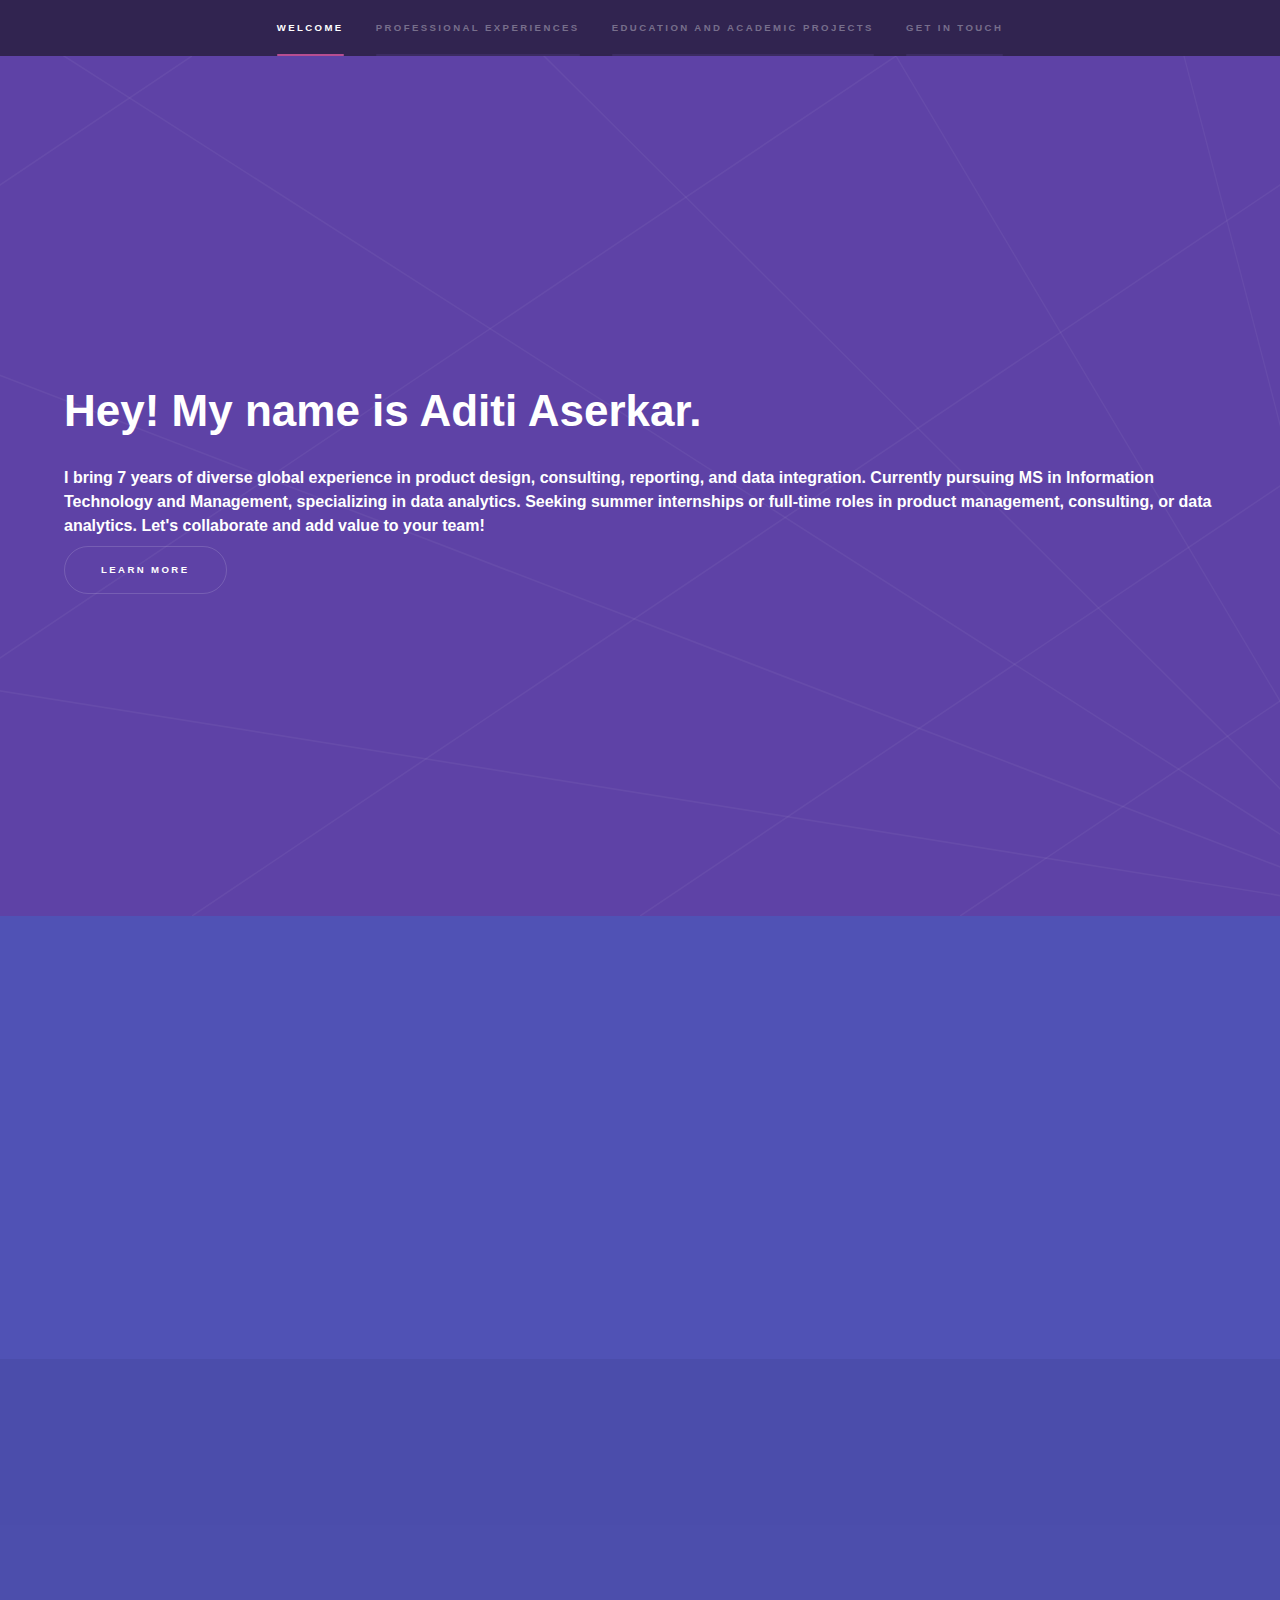
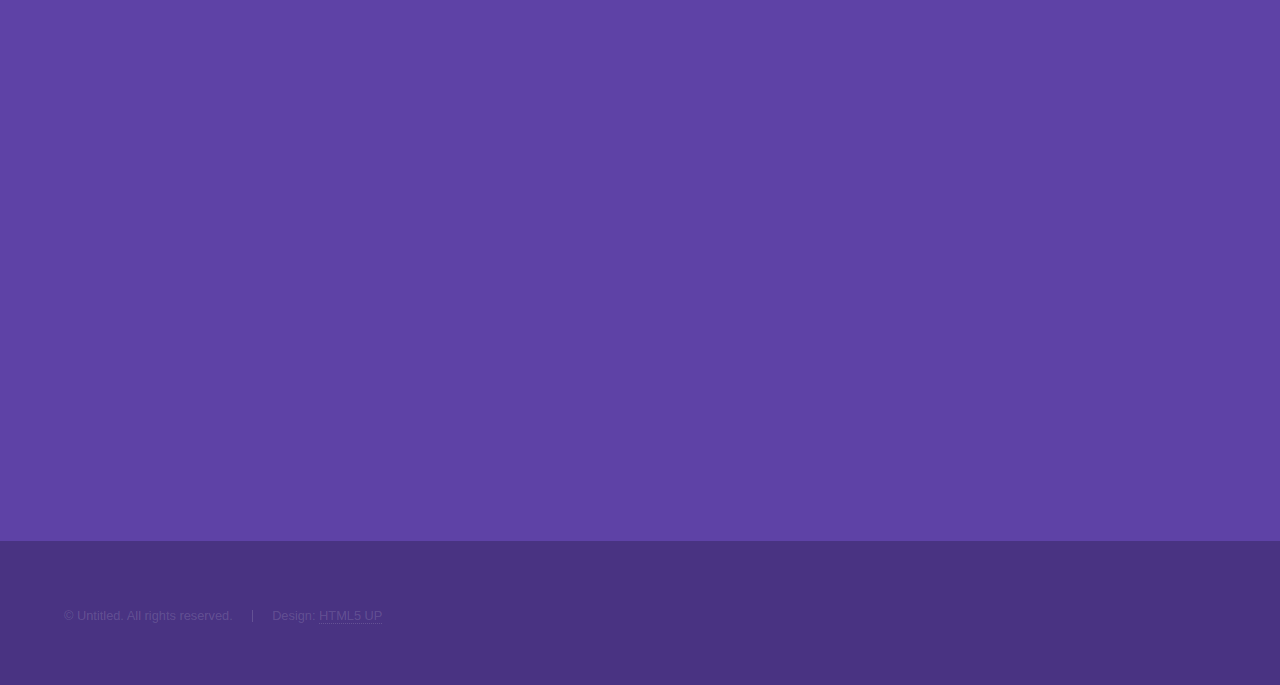
==== index.html @ aa675d30 "Add files via upload" ====
<!DOCTYPE HTML>
<!--
	Hyperspace by HTML5 UP
	html5up.net | @ajlkn
	Free for personal and commercial use under the CCA 3.0 license (html5up.net/license)
-->
<html>
	<head>
		<title>Hey! My name is Aditi Aserkar</title>
		<meta charset="utf-8" />
		<meta name="viewport" content="width=device-width, initial-scale=1, user-scalable=no" />
		<link rel="stylesheet" href="assets/css/main.css" />
		<noscript><link rel="stylesheet" href="assets/css/noscript.css" /></noscript>
	</head>
	<body class="is-preload">

		<!-- Sidebar -->
			<section id="sidebar">
				<div class="inner">
					<nav>
						<ul>
							<li><a href="#intro">Welcome</a></li>
							<li><a href="#one">Professional Experiences</a></li>
							<li><a href="#two">Education and Academic Projects</a></li>
							<li><a href="#three">Get in touch</a></li>
						</ul>
					</nav>
				</div>
			</section>

		<!-- Wrapper -->
			<div id="wrapper">

				<!-- Intro -->
					<section id="intro" class="wrapper style1 fullscreen fade-up">
						<div class="inner">
							<h1>Hey! My name is Aditi Aserkar.</h1>
							<h4>I bring 7 years of diverse global experience in product design, consulting, reporting, and data integration. Currently pursuing MS in Information Technology and Management, specializing in data analytics. Seeking summer internships or full-time roles in product management, consulting, or data analytics. Let's collaborate and add value to your team!</h4>
							<ul class="actions">
								<li><a href="#one" class="button scrolly">Learn more</a></li>
							</ul>
						</div>
					</section>

				<!-- One -->
					<section id="one" class="wrapper style2 spotlights">
						<section>
							<!--<a href="#" class="image"><img src="images/pic01.jpg" alt="" data-position="center center" /></a>-->
							<div class="content" ="height: 30%;">
								<div class="inner">
									<h2>Senior Product Consultant</h2>
									<h3>Cognizant Technology Solutions</h3>
									<h4>Amsterdam, Netherlands : July 2010 - April 2022</h4>
									<p>As a Technical Consultant for a Dutch bank, I was one of the primary resources for French Business, responsible for delivering solutions in an Agile manner. With a focus on user stories, I played a critical role in developing solutions involving Temenos Triple A Plus, IBM WTX, Shell Scripting, Sybase Queries, and Mainframe Scheduler.</p>
									<ul class="actions">
										<li><a href="Job1.html" class="button">Learn more</a></li>
									</ul>
								</div>
							</div>
						</section>
						<section>
							<!--<a href="#" class="image"><img src="images/pic02.jpg" alt="" data-position="top center" style="max-width: 100%;" /></a>-->
							<div class="content">
								<div class="inner">
									<h2>Senior Technical Consultant</h2>
									<h3>Syncordis</h3>
									<h4>Luxembourg, Luxembourg : November 2019 - June 2020</h4>
									<p>As a Technical Consultant for a Spanish bank, I played an instrumental role in setting up static data and questionnaire setup across different modules for the DPM & Advisory Clients. My expertise in technical consulting and problem-solving skills enabled me to deliver seamless solutions that exceeded clients' expectations.</p>
									<ul class="actions">
										<li><a href="Job2.html" class="button">Learn more</a></li>
									</ul>
								</div>
							</div>
						</section>
						<section>
							<!--<a href="#" class="image"><img src="images/pic03.jpg" alt="" data-position="25% 25%" /></a>-->
							<div class="content">
								<div class="inner">
									<h2>Associate</h2>
									<h3>Cognizant Technology Solutions</h3>
									<h4>Pune, India/ Amsterdam, Netherlands : November 2014 - August 2019</h4>
									<p>As an Associate, I gained expertise in SQL and JAVA/Advanced JAVA. I successfully migrated a complete batch with zero defects, demonstrating my attention to detail and problem-solving skills. With multiple certifications, including Temenos TAP and Agile Scrum, and cross-cultural communication skills, I'm equipped to contribute to challenging projects and thrive in dynamic work environments</p>
									<ul class="actions">
										<li><a href="Job3.html" class="button">Learn more</a></li>
									</ul>
								</div>
							</div>
						</section>
					</section>

				<!-- Two -->
					<section id="two" class="wrapper style3 fade-up">
						<div class="inner">
							<h3>Bachelors in Electronics & Communication</h3>
							<h4>Rajiv Gandhi Technical University, 2010-2014</h4>
							
							<h3>Masters in Information Technology & Management</h3>
							<h4>The University of Texas at Dallas, 2022-2023</h4>
							<h5>Related Coursework</h5>
							<p>Database Management, OOP with Python, Big Data, Data Warehouse (SAP ERP), Data Visualization, Cloud Computing, 
								Statistical Analytics, Programming for Data Science, System Analysis & Project Management.</p>
							<div class="features">
								<section>
									<span class="icon solid major fa-code"></span>
									<h3>Product Consulting - Development & Customization</h3>
									<ul class="actions">
										<li><a href="generic.html" class="button">Learn more</a></li>
									</ul>
									<!--<p>Phasellus convallis elit id ullam corper amet et pulvinar. Duis aliquam turpis mauris, sed ultricies erat dapibus.</p>-->
								</section>
								<section>
									<span class="icon solid major fa-lock"></span>
									<h3>Data Vizualizations using Tableau</h3>
									<ul class="actions">
										<li><a href="generic.html" class="button">Learn more</a></li>
									</ul>
								</section>
								<section>
									<span class="icon solid major fa-cog"></span>
									<h3>Machine Learning - Projects using different libraries</h3>
									<ul class="actions">
										<li><a href="generic.html" class="button">Learn more</a></li>
									</ul>
								</section>
								<section>
									<span class="icon solid major fa-desktop"></span>
									<h3>Data Engineering - ETL & SQL</h3>
									<ul class="actions">
										<li><a href="generic.html" class="button">Learn more</a></li>
									</ul>
								</section>
								
		
					</section>

				<!-- Three -->
					<section id="three" class="wrapper style1 fade-up">
						<div class="inner">
							<h2>Get in touch</h2>
							<p>I'm excited to explore new opportunities and collaborate with innovative teams. If you have any suitable openings or would like to discuss potential roles, please feel free to reach out to me.</p>
							<div class="split style1">
								<section>
									<form method="post" action="#">
										<div class="fields">
											<div class="field half">
												<label for="name">Name</label>
												<input type="text" name="name" id="name" />
											</div>
											<div class="field half">
												<label for="email">Email</label>
												<input type="text" name="email" id="email" />
											</div>
											<div class="field">
												<label for="message">Message</label>
												<textarea name="message" id="message" rows="5"></textarea>
											</div>
										</div>
										<ul class="actions">
											<li><a href="" class="button submit">Send Message</a></li>
										</ul>
									</form>
								</section>
								<section>
									<ul class="contact">
										
										<li>
											<h3>Email</h3>
											<a href="#">aserkaraditi@gmail.com</a>
										</li>
										<li>
											<h3>Phone</h3>
											<span>(469) 235-9323</span>
										</li>
										<li>
											<h3>Social</h3>
											<ul class="icons">
												<li><a href="#" class="icon brands fa-linkedin-in"><span class="label">LinkedIn</span></a></li>
											</ul>
										</li>
									</ul>
								</section>
							</div>
						</div>
					</section>

			</div>

		<!-- Footer -->
			<footer id="footer" class="wrapper style1-alt">
				<div class="inner">
					<ul class="menu">
						<li>&copy; Untitled. All rights reserved.</li><li>Design: <a href="http://html5up.net">HTML5 UP</a></li>
					</ul>
				</div>
			</footer>

		<!-- Scripts -->
			<script src="assets/js/jquery.min.js"></script>
			<script src="assets/js/jquery.scrollex.min.js"></script>
			<script src="assets/js/jquery.scrolly.min.js"></script>
			<script src="assets/js/browser.min.js"></script>
			<script src="assets/js/breakpoints.min.js"></script>
			<script src="assets/js/util.js"></script>
			<script src="assets/js/main.js"></script>

	</body>
</html>
---- assets/css/main.css ----
@import url(fontawesome-all.min.css);

/*
	Hyperspace by HTML5 UP
	html5up.net | @ajlkn
	Free for personal and commercial use under the CCA 3.0 license (html5up.net/license)
*/

html, body, div, span, applet, object,
iframe, h1, h2, h3, h4, h5, h6, p, blockquote,
pre, a, abbr, acronym, address, big, cite,
code, del, dfn, em, img, ins, kbd, q, s, samp,
small, strike, strong, sub, sup, tt, var, b,
u, i, center, dl, dt, dd, ol, ul, li, fieldset,
form, label, legend, table, caption, tbody,
tfoot, thead, tr, th, td, article, aside,
canvas, details, embed, figure, figcaption,
footer, header, hgroup, menu, nav, output, ruby,
section, summary, time, mark, audio, video {
	margin: 0;
	padding: 0;
	border: 0;
	font-size: 100%;
	font: inherit;
	vertical-align: baseline;}

article, aside, details, figcaption, figure,
footer, header, hgroup, menu, nav, section {
	display: block;}

body {
	line-height: 1;
}

ol, ul {
	list-style: none;
}

blockquote, q {
	quotes: none;
}

	blockquote:before, blockquote:after, q:before, q:after {
		content: '';
		content: none;
	}

table {
	border-collapse: collapse;
	border-spacing: 0;
}

body {
	-webkit-text-size-adjust: none;
}

mark {
	background-color: transparent;
	color: inherit;
}

input::-moz-focus-inner {
	border: 0;
	padding: 0;
}

input, select, textarea {
	-moz-appearance: none;
	-webkit-appearance: none;
	-ms-appearance: none;
	appearance: none;
}

/* Basic */

	@-ms-viewport {
		width: device-width;
	}

	body {
		-ms-overflow-style: scrollbar;
	}

	@media screen and (max-width: 480px) {

		html, body {
			min-width: 320px;
		}

	}

	html {
		box-sizing: border-box;
	}

	*, *:before, *:after {
		box-sizing: inherit;
	}

	body {
		background: #312450;
	}

		body.is-preload *, body.is-preload *:before, body.is-preload *:after {
			-moz-animation: none !important;
			-webkit-animation: none !important;
			-ms-animation: none !important;
			animation: none !important;
			-moz-transition: none !important;
			-webkit-transition: none !important;
			-ms-transition: none !important;
			transition: none !important;
		}

/* Type */

	body, input, select, textarea {
		color: rgba(255, 255, 255, 0.55);
		font-family: Arial, Helvetica, sans-serif;
		font-size: 16.5pt;
		font-weight: normal;
		line-height: 1.75;
	}

		@media screen and (max-width: 1680px) {

			body, input, select, textarea {
				font-size: 13pt;
			}

		}

		@media screen and (max-width: 1280px) {

			body, input, select, textarea {
				font-size: 12pt;
			}

		}

		@media screen and (max-width: 360px) {

			body, input, select, textarea {
				font-size: 11pt;
			}

		}

	a {
		-moz-transition: color 0.2s ease, border-bottom-color 0.2s ease;
		-webkit-transition: color 0.2s ease, border-bottom-color 0.2s ease;
		-ms-transition: color 0.2s ease, border-bottom-color 0.2s ease;
		transition: color 0.2s ease, border-bottom-color 0.2s ease;
		border-bottom: dotted 1px rgba(255, 255, 255, 0.35);
		color: inherit;
		text-decoration: none;
	}

		a:hover {
			border-bottom-color: transparent;
			color: #ffffff;
		}

	strong, b {
		color: #ffffff;
		font-weight: bold;
	}

	em, i {
		font-style: italic;
	}

	p {
		margin: 0 0 2em 0;
	}

	h1, h2, h3, h4, h5, h6 {
		color: #ffffff;
		font-weight: bold;
		line-height: 1.5;
		margin: 0 0 0.5em 0;
	}

		h1 a, h2 a, h3 a, h4 a, h5 a, h6 a {
			color: inherit;
			text-decoration: none;
		}

	h1 {
		font-size: 2.75em;
	}

		h1.major {
			margin: 0 0 1.3em 0;
			position: relative;
			padding-bottom: 0.35em;
		}

			h1.major:after {
				background-image: -moz-linear-gradient(to right, #5e42a6, #b74e91);
				background-image: -webkit-linear-gradient(to right, #5e42a6, #b74e91);
				background-image: -ms-linear-gradient(to right, #5e42a6, #b74e91);
				background-image: linear-gradient(to right, #5e42a6, #b74e91);
				-moz-transition: max-width 0.2s ease;
				-webkit-transition: max-width 0.2s ease;
				-ms-transition: max-width 0.2s ease;
				transition: max-width 0.2s ease;
				border-radius: 0.2em;
				bottom: 0;
				content: '';
				height: 0.05em;
				position: absolute;
				right: 0;
				width: 100%;
			}

	h2 {
		font-size: 1.75em;
	}

	h3 {
		font-size: 1.1em;
	}

	h4 {
		font-size: 1em;
	}

	h5 {
		font-size: 0.8em;
	}

	h6 {
		font-size: 0.6em;
	}

	@media screen and (max-width: 736px) {

		h1 {
			font-size: 2em;
		}

		h2 {
			font-size: 1.25em;
		}

		h3 {
			font-size: 1em;
		}

		h4 {
			font-size: 0.8em;
		}

		h5 {
			font-size: 0.6em;
		}

		h6 {
			font-size: 0.6em;
		}

	}

	sub {
		font-size: 0.8em;
		position: relative;
		top: 0.5em;
	}

	sup {
		font-size: 0.8em;
		position: relative;
		top: -0.5em;
	}

	blockquote {
		border-left: solid 4px rgba(255, 255, 255, 0.15);
		font-style: italic;
		margin: 0 0 2em 0;
		padding: 0.5em 0 0.5em 2em;
	}

	code {
		background: rgba(255, 255, 255, 0.05);
		border-radius: 0.25em;
		border: solid 1px rgba(255, 255, 255, 0.15);
		font-family: "Courier New", monospace;
		font-size: 0.9em;
		margin: 0 0.25em;
		padding: 0.25em 0.65em;
	}

	pre {
		-webkit-overflow-scrolling: touch;
		font-family: "Courier New", monospace;
		font-size: 0.9em;
		margin: 0 0 2em 0;
	}

		pre code {
			display: block;
			line-height: 1.75em;
			padding: 1em 1.5em;
			overflow-x: auto;
		}

	hr {
		border: 0;
		border-bottom: solid 1px rgba(255, 255, 255, 0.15);
		margin: 2em 0;
	}

		hr.major {
			margin: 3em 0;
		}

	.align-left {
		text-align: left;
	}

	.align-center {
		text-align: center;
	}

	.align-right {
		text-align: right;
	}

/* Row */

	.row {
		display: flex;
		flex-wrap: wrap;
		box-sizing: border-box;
		align-items: stretch;
	}

		.row > * {
			box-sizing: border-box;
		}

		.row.gtr-uniform > * > :last-child {
			margin-bottom: 0;
		}

		.row.aln-left {
			justify-content: flex-start;
		}

		.row.aln-center {
			justify-content: center;
		}

		.row.aln-right {
			justify-content: flex-end;
		}

		.row.aln-top {
			align-items: flex-start;
		}

		.row.aln-middle {
			align-items: center;
		}

		.row.aln-bottom {
			align-items: flex-end;
		}

		.row > .imp {
			order: -1;
		}

		.row > .col-1 {
			width: 8.33333%;
		}

		.row > .off-1 {
			margin-left: 8.33333%;
		}

		.row > .col-2 {
			width: 16.66667%;
		}

		.row > .off-2 {
			margin-left: 16.66667%;
		}

		.row > .col-3 {
			width: 25%;
		}

		.row > .off-3 {
			margin-left: 25%;
		}

		.row > .col-4 {
			width: 33.33333%;
		}

		.row > .off-4 {
			margin-left: 33.33333%;
		}

		.row > .col-5 {
			width: 41.66667%;
		}

		.row > .off-5 {
			margin-left: 41.66667%;
		}

		.row > .col-6 {
			width: 50%;
		}

		.row > .off-6 {
			margin-left: 50%;
		}

		.row > .col-7 {
			width: 58.33333%;
		}

		.row > .off-7 {
			margin-left: 58.33333%;
		}

		.row > .col-8 {
			width: 66.66667%;
		}

		.row > .off-8 {
			margin-left: 66.66667%;
		}

		.row > .col-9 {
			width: 75%;
		}

		.row > .off-9 {
			margin-left: 75%;
		}

		.row > .col-10 {
			width: 83.33333%;
		}

		.row > .off-10 {
			margin-left: 83.33333%;
		}

		.row > .col-11 {
			width: 91.66667%;
		}

		.row > .off-11 {
			margin-left: 91.66667%;
		}

		.row > .col-12 {
			width: 100%;
		}

		.row > .off-12 {
			margin-left: 100%;
		}

		.row.gtr-0 {
			margin-top: 0;
			margin-left: 0em;
		}

			.row.gtr-0 > * {
				padding: 0 0 0 0em;
			}

			.row.gtr-0.gtr-uniform {
				margin-top: 0em;
			}

				.row.gtr-0.gtr-uniform > * {
					padding-top: 0em;
				}

		.row.gtr-25 {
			margin-top: 0;
			margin-left: -0.375em;
		}

			.row.gtr-25 > * {
				padding: 0 0 0 0.375em;
			}

			.row.gtr-25.gtr-uniform {
				margin-top: -0.375em;
			}

				.row.gtr-25.gtr-uniform > * {
					padding-top: 0.375em;
				}

		.row.gtr-50 {
			margin-top: 0;
			margin-left: -0.75em;
		}

			.row.gtr-50 > * {
				padding: 0 0 0 0.75em;
			}

			.row.gtr-50.gtr-uniform {
				margin-top: -0.75em;
			}

				.row.gtr-50.gtr-uniform > * {
					padding-top: 0.75em;
				}

		.row {
			margin-top: 0;
			margin-left: -1.5em;
		}

			.row > * {
				padding: 0 0 0 1.5em;
			}

			.row.gtr-uniform {
				margin-top: -1.5em;
			}

				.row.gtr-uniform > * {
					padding-top: 1.5em;
				}

		.row.gtr-150 {
			margin-top: 0;
			margin-left: -2.25em;
		}

			.row.gtr-150 > * {
				padding: 0 0 0 2.25em;
			}

			.row.gtr-150.gtr-uniform {
				margin-top: -2.25em;
			}

				.row.gtr-150.gtr-uniform > * {
					padding-top: 2.25em;
				}

		.row.gtr-200 {
			margin-top: 0;
			margin-left: -3em;
		}

			.row.gtr-200 > * {
				padding: 0 0 0 3em;
			}

			.row.gtr-200.gtr-uniform {
				margin-top: -3em;
			}

				.row.gtr-200.gtr-uniform > * {
					padding-top: 3em;
				}

		@media screen and (max-width: 1680px) {

			.row {
				display: flex;
				flex-wrap: wrap;
				box-sizing: border-box;
				align-items: stretch;
			}

				.row > * {
					box-sizing: border-box;
				}

				.row.gtr-uniform > * > :last-child {
					margin-bottom: 0;
				}

				.row.aln-left {
					justify-content: flex-start;
				}

				.row.aln-center {
					justify-content: center;
				}

				.row.aln-right {
					justify-content: flex-end;
				}

				.row.aln-top {
					align-items: flex-start;
				}

				.row.aln-middle {
					align-items: center;
				}

				.row.aln-bottom {
					align-items: flex-end;
				}

				.row > .imp-xlarge {
					order: -1;
				}

				.row > .col-1-xlarge {
					width: 8.33333%;
				}

				.row > .off-1-xlarge {
					margin-left: 8.33333%;
				}

				.row > .col-2-xlarge {
					width: 16.66667%;
				}

				.row > .off-2-xlarge {
					margin-left: 16.66667%;
				}

				.row > .col-3-xlarge {
					width: 25%;
				}

				.row > .off-3-xlarge {
					margin-left: 25%;
				}

				.row > .col-4-xlarge {
					width: 33.33333%;
				}

				.row > .off-4-xlarge {
					margin-left: 33.33333%;
				}

				.row > .col-5-xlarge {
					width: 41.66667%;
				}

				.row > .off-5-xlarge {
					margin-left: 41.66667%;
				}

				.row > .col-6-xlarge {
					width: 50%;
				}

				.row > .off-6-xlarge {
					margin-left: 50%;
				}

				.row > .col-7-xlarge {
					width: 58.33333%;
				}

				.row > .off-7-xlarge {
					margin-left: 58.33333%;
				}

				.row > .col-8-xlarge {
					width: 66.66667%;
				}

				.row > .off-8-xlarge {
					margin-left: 66.66667%;
				}

				.row > .col-9-xlarge {
					width: 75%;
				}

				.row > .off-9-xlarge {
					margin-left: 75%;
				}

				.row > .col-10-xlarge {
					width: 83.33333%;
				}

				.row > .off-10-xlarge {
					margin-left: 83.33333%;
				}

				.row > .col-11-xlarge {
					width: 91.66667%;
				}

				.row > .off-11-xlarge {
					margin-left: 91.66667%;
				}

				.row > .col-12-xlarge {
					width: 100%;
				}

				.row > .off-12-xlarge {
					margin-left: 100%;
				}

				.row.gtr-0 {
					margin-top: 0;
					margin-left: 0em;
				}

					.row.gtr-0 > * {
						padding: 0 0 0 0em;
					}

					.row.gtr-0.gtr-uniform {
						margin-top: 0em;
					}

						.row.gtr-0.gtr-uniform > * {
							padding-top: 0em;
						}

				.row.gtr-25 {
					margin-top: 0;
					margin-left: -0.375em;
				}

					.row.gtr-25 > * {
						padding: 0 0 0 0.375em;
					}

					.row.gtr-25.gtr-uniform {
						margin-top: -0.375em;
					}

						.row.gtr-25.gtr-uniform > * {
							padding-top: 0.375em;
						}

				.row.gtr-50 {
					margin-top: 0;
					margin-left: -0.75em;
				}

					.row.gtr-50 > * {
						padding: 0 0 0 0.75em;
					}

					.row.gtr-50.gtr-uniform {
						margin-top: -0.75em;
					}

						.row.gtr-50.gtr-uniform > * {
							padding-top: 0.75em;
						}

				.row {
					margin-top: 0;
					margin-left: -1.5em;
				}

					.row > * {
						padding: 0 0 0 1.5em;
					}

					.row.gtr-uniform {
						margin-top: -1.5em;
					}

						.row.gtr-uniform > * {
							padding-top: 1.5em;
						}

				.row.gtr-150 {
					margin-top: 0;
					margin-left: -2.25em;
				}

					.row.gtr-150 > * {
						padding: 0 0 0 2.25em;
					}

					.row.gtr-150.gtr-uniform {
						margin-top: -2.25em;
					}

						.row.gtr-150.gtr-uniform > * {
							padding-top: 2.25em;
						}

				.row.gtr-200 {
					margin-top: 0;
					margin-left: -3em;
				}

					.row.gtr-200 > * {
						padding: 0 0 0 3em;
					}

					.row.gtr-200.gtr-uniform {
						margin-top: -3em;
					}

						.row.gtr-200.gtr-uniform > * {
							padding-top: 3em;
						}

		}

		@media screen and (max-width: 1280px) {

			.row {
				display: flex;
				flex-wrap: wrap;
				box-sizing: border-box;
				align-items: stretch;
			}

				.row > * {
					box-sizing: border-box;
				}

				.row.gtr-uniform > * > :last-child {
					margin-bottom: 0;
				}

				.row.aln-left {
					justify-content: flex-start;
				}

				.row.aln-center {
					justify-content: center;
				}

				.row.aln-right {
					justify-content: flex-end;
				}

				.row.aln-top {
					align-items: flex-start;
				}

				.row.aln-middle {
					align-items: center;
				}

				.row.aln-bottom {
					align-items: flex-end;
				}

				.row > .imp-large {
					order: -1;
				}

				.row > .col-1-large {
					width: 8.33333%;
				}

				.row > .off-1-large {
					margin-left: 8.33333%;
				}

				.row > .col-2-large {
					width: 16.66667%;
				}

				.row > .off-2-large {
					margin-left: 16.66667%;
				}

				.row > .col-3-large {
					width: 25%;
				}

				.row > .off-3-large {
					margin-left: 25%;
				}

				.row > .col-4-large {
					width: 33.33333%;
				}

				.row > .off-4-large {
					margin-left: 33.33333%;
				}

				.row > .col-5-large {
					width: 41.66667%;
				}

				.row > .off-5-large {
					margin-left: 41.66667%;
				}

				.row > .col-6-large {
					width: 50%;
				}

				.row > .off-6-large {
					margin-left: 50%;
				}

				.row > .col-7-large {
					width: 58.33333%;
				}

				.row > .off-7-large {
					margin-left: 58.33333%;
				}

				.row > .col-8-large {
					width: 66.66667%;
				}

				.row > .off-8-large {
					margin-left: 66.66667%;
				}

				.row > .col-9-large {
					width: 75%;
				}

				.row > .off-9-large {
					margin-left: 75%;
				}

				.row > .col-10-large {
					width: 83.33333%;
				}

				.row > .off-10-large {
					margin-left: 83.33333%;
				}

				.row > .col-11-large {
					width: 91.66667%;
				}

				.row > .off-11-large {
					margin-left: 91.66667%;
				}

				.row > .col-12-large {
					width: 100%;
				}

				.row > .off-12-large {
					margin-left: 100%;
				}

				.row.gtr-0 {
					margin-top: 0;
					margin-left: 0em;
				}

					.row.gtr-0 > * {
						padding: 0 0 0 0em;
					}

					.row.gtr-0.gtr-uniform {
						margin-top: 0em;
					}

						.row.gtr-0.gtr-uniform > * {
							padding-top: 0em;
						}

				.row.gtr-25 {
					margin-top: 0;
					margin-left: -0.375em;
				}

					.row.gtr-25 > * {
						padding: 0 0 0 0.375em;
					}

					.row.gtr-25.gtr-uniform {
						margin-top: -0.375em;
					}

						.row.gtr-25.gtr-uniform > * {
							padding-top: 0.375em;
						}

				.row.gtr-50 {
					margin-top: 0;
					margin-left: -0.75em;
				}

					.row.gtr-50 > * {
						padding: 0 0 0 0.75em;
					}

					.row.gtr-50.gtr-uniform {
						margin-top: -0.75em;
					}

						.row.gtr-50.gtr-uniform > * {
							padding-top: 0.75em;
						}

				.row {
					margin-top: 0;
					margin-left: -1.5em;
				}

					.row > * {
						padding: 0 0 0 1.5em;
					}

					.row.gtr-uniform {
						margin-top: -1.5em;
					}

						.row.gtr-uniform > * {
							padding-top: 1.5em;
						}

				.row.gtr-150 {
					margin-top: 0;
					margin-left: -2.25em;
				}

					.row.gtr-150 > * {
						padding: 0 0 0 2.25em;
					}

					.row.gtr-150.gtr-uniform {
						margin-top: -2.25em;
					}

						.row.gtr-150.gtr-uniform > * {
							padding-top: 2.25em;
						}

				.row.gtr-200 {
					margin-top: 0;
					margin-left: -3em;
				}

					.row.gtr-200 > * {
						padding: 0 0 0 3em;
					}

					.row.gtr-200.gtr-uniform {
						margin-top: -3em;
					}

						.row.gtr-200.gtr-uniform > * {
							padding-top: 3em;
						}

		}

		@media screen and (max-width: 980px) {

			.row {
				display: flex;
				flex-wrap: wrap;
				box-sizing: border-box;
				align-items: stretch;
			}

				.row > * {
					box-sizing: border-box;
				}

				.row.gtr-uniform > * > :last-child {
					margin-bottom: 0;
				}

				.row.aln-left {
					justify-content: flex-start;
				}

				.row.aln-center {
					justify-content: center;
				}

				.row.aln-right {
					justify-content: flex-end;
				}

				.row.aln-top {
					align-items: flex-start;
				}

				.row.aln-middle {
					align-items: center;
				}

				.row.aln-bottom {
					align-items: flex-end;
				}

				.row > .imp-medium {
					order: -1;
				}

				.row > .col-1-medium {
					width: 8.33333%;
				}

				.row > .off-1-medium {
					margin-left: 8.33333%;
				}

				.row > .col-2-medium {
					width: 16.66667%;
				}

				.row > .off-2-medium {
					margin-left: 16.66667%;
				}

				.row > .col-3-medium {
					width: 25%;
				}

				.row > .off-3-medium {
					margin-left: 25%;
				}

				.row > .col-4-medium {
					width: 33.33333%;
				}

				.row > .off-4-medium {
					margin-left: 33.33333%;
				}

				.row > .col-5-medium {
					width: 41.66667%;
				}

				.row > .off-5-medium {
					margin-left: 41.66667%;
				}

				.row > .col-6-medium {
					width: 50%;
				}

				.row > .off-6-medium {
					margin-left: 50%;
				}

				.row > .col-7-medium {
					width: 58.33333%;
				}

				.row > .off-7-medium {
					margin-left: 58.33333%;
				}

				.row > .col-8-medium {
					width: 66.66667%;
				}

				.row > .off-8-medium {
					margin-left: 66.66667%;
				}

				.row > .col-9-medium {
					width: 75%;
				}

				.row > .off-9-medium {
					margin-left: 75%;
				}

				.row > .col-10-medium {
					width: 83.33333%;
				}

				.row > .off-10-medium {
					margin-left: 83.33333%;
				}

				.row > .col-11-medium {
					width: 91.66667%;
				}

				.row > .off-11-medium {
					margin-left: 91.66667%;
				}

				.row > .col-12-medium {
					width: 100%;
				}

				.row > .off-12-medium {
					margin-left: 100%;
				}

				.row.gtr-0 {
					margin-top: 0;
					margin-left: 0em;
				}

					.row.gtr-0 > * {
						padding: 0 0 0 0em;
					}

					.row.gtr-0.gtr-uniform {
						margin-top: 0em;
					}

						.row.gtr-0.gtr-uniform > * {
							padding-top: 0em;
						}

				.row.gtr-25 {
					margin-top: 0;
					margin-left: -0.375em;
				}

					.row.gtr-25 > * {
						padding: 0 0 0 0.375em;
					}

					.row.gtr-25.gtr-uniform {
						margin-top: -0.375em;
					}

						.row.gtr-25.gtr-uniform > * {
							padding-top: 0.375em;
						}

				.row.gtr-50 {
					margin-top: 0;
					margin-left: -0.75em;
				}

					.row.gtr-50 > * {
						padding: 0 0 0 0.75em;
					}

					.row.gtr-50.gtr-uniform {
						margin-top: -0.75em;
					}

						.row.gtr-50.gtr-uniform > * {
							padding-top: 0.75em;
						}

				.row {
					margin-top: 0;
					margin-left: -1.5em;
				}

					.row > * {
						padding: 0 0 0 1.5em;
					}

					.row.gtr-uniform {
						margin-top: -1.5em;
					}

						.row.gtr-uniform > * {
							padding-top: 1.5em;
						}

				.row.gtr-150 {
					margin-top: 0;
					margin-left: -2.25em;
				}

					.row.gtr-150 > * {
						padding: 0 0 0 2.25em;
					}

					.row.gtr-150.gtr-uniform {
						margin-top: -2.25em;
					}

						.row.gtr-150.gtr-uniform > * {
							padding-top: 2.25em;
						}

				.row.gtr-200 {
					margin-top: 0;
					margin-left: -3em;
				}

					.row.gtr-200 > * {
						padding: 0 0 0 3em;
					}

					.row.gtr-200.gtr-uniform {
						margin-top: -3em;
					}

						.row.gtr-200.gtr-uniform > * {
							padding-top: 3em;
						}

		}

		@media screen and (max-width: 736px) {

			.row {
				display: flex;
				flex-wrap: wrap;
				box-sizing: border-box;
				align-items: stretch;
			}

				.row > * {
					box-sizing: border-box;
				}

				.row.gtr-uniform > * > :last-child {
					margin-bottom: 0;
				}

				.row.aln-left {
					justify-content: flex-start;
				}

				.row.aln-center {
					justify-content: center;
				}

				.row.aln-right {
					justify-content: flex-end;
				}

				.row.aln-top {
					align-items: flex-start;
				}

				.row.aln-middle {
					align-items: center;
				}

				.row.aln-bottom {
					align-items: flex-end;
				}

				.row > .imp-small {
					order: -1;
				}

				.row > .col-1-small {
					width: 8.33333%;
				}

				.row > .off-1-small {
					margin-left: 8.33333%;
				}

				.row > .col-2-small {
					width: 16.66667%;
				}

				.row > .off-2-small {
					margin-left: 16.66667%;
				}

				.row > .col-3-small {
					width: 25%;
				}

				.row > .off-3-small {
					margin-left: 25%;
				}

				.row > .col-4-small {
					width: 33.33333%;
				}

				.row > .off-4-small {
					margin-left: 33.33333%;
				}

				.row > .col-5-small {
					width: 41.66667%;
				}

				.row > .off-5-small {
					margin-left: 41.66667%;
				}

				.row > .col-6-small {
					width: 50%;
				}

				.row > .off-6-small {
					margin-left: 50%;
				}

				.row > .col-7-small {
					width: 58.33333%;
				}

				.row > .off-7-small {
					margin-left: 58.33333%;
				}

				.row > .col-8-small {
					width: 66.66667%;
				}

				.row > .off-8-small {
					margin-left: 66.66667%;
				}

				.row > .col-9-small {
					width: 75%;
				}

				.row > .off-9-small {
					margin-left: 75%;
				}

				.row > .col-10-small {
					width: 83.33333%;
				}

				.row > .off-10-small {
					margin-left: 83.33333%;
				}

				.row > .col-11-small {
					width: 91.66667%;
				}

				.row > .off-11-small {
					margin-left: 91.66667%;
				}

				.row > .col-12-small {
					width: 100%;
				}

				.row > .off-12-small {
					margin-left: 100%;
				}

				.row.gtr-0 {
					margin-top: 0;
					margin-left: 0em;
				}

					.row.gtr-0 > * {
						padding: 0 0 0 0em;
					}

					.row.gtr-0.gtr-uniform {
						margin-top: 0em;
					}

						.row.gtr-0.gtr-uniform > * {
							padding-top: 0em;
						}

				.row.gtr-25 {
					margin-top: 0;
					margin-left: -0.375em;
				}

					.row.gtr-25 > * {
						padding: 0 0 0 0.375em;
					}

					.row.gtr-25.gtr-uniform {
						margin-top: -0.375em;
					}

						.row.gtr-25.gtr-uniform > * {
							padding-top: 0.375em;
						}

				.row.gtr-50 {
					margin-top: 0;
					margin-left: -0.75em;
				}

					.row.gtr-50 > * {
						padding: 0 0 0 0.75em;
					}

					.row.gtr-50.gtr-uniform {
						margin-top: -0.75em;
					}

						.row.gtr-50.gtr-uniform > * {
							padding-top: 0.75em;
						}

				.row {
					margin-top: 0;
					margin-left: -1.5em;
				}

					.row > * {
						padding: 0 0 0 1.5em;
					}

					.row.gtr-uniform {
						margin-top: -1.5em;
					}

						.row.gtr-uniform > * {
							padding-top: 1.5em;
						}

				.row.gtr-150 {
					margin-top: 0;
					margin-left: -2.25em;
				}

					.row.gtr-150 > * {
						padding: 0 0 0 2.25em;
					}

					.row.gtr-150.gtr-uniform {
						margin-top: -2.25em;
					}

						.row.gtr-150.gtr-uniform > * {
							padding-top: 2.25em;
						}

				.row.gtr-200 {
					margin-top: 0;
					margin-left: -3em;
				}

					.row.gtr-200 > * {
						padding: 0 0 0 3em;
					}

					.row.gtr-200.gtr-uniform {
						margin-top: -3em;
					}

						.row.gtr-200.gtr-uniform > * {
							padding-top: 3em;
						}

		}

		@media screen and (max-width: 480px) {

			.row {
				display: flex;
				flex-wrap: wrap;
				box-sizing: border-box;
				align-items: stretch;
			}

				.row > * {
					box-sizing: border-box;
				}

				.row.gtr-uniform > * > :last-child {
					margin-bottom: 0;
				}

				.row.aln-left {
					justify-content: flex-start;
				}

				.row.aln-center {
					justify-content: center;
				}

				.row.aln-right {
					justify-content: flex-end;
				}

				.row.aln-top {
					align-items: flex-start;
				}

				.row.aln-middle {
					align-items: center;
				}

				.row.aln-bottom {
					align-items: flex-end;
				}

				.row > .imp-xsmall {
					order: -1;
				}

				.row > .col-1-xsmall {
					width: 8.33333%;
				}

				.row > .off-1-xsmall {
					margin-left: 8.33333%;
				}

				.row > .col-2-xsmall {
					width: 16.66667%;
				}

				.row > .off-2-xsmall {
					margin-left: 16.66667%;
				}

				.row > .col-3-xsmall {
					width: 25%;
				}

				.row > .off-3-xsmall {
					margin-left: 25%;
				}

				.row > .col-4-xsmall {
					width: 33.33333%;
				}

				.row > .off-4-xsmall {
					margin-left: 33.33333%;
				}

				.row > .col-5-xsmall {
					width: 41.66667%;
				}

				.row > .off-5-xsmall {
					margin-left: 41.66667%;
				}

				.row > .col-6-xsmall {
					width: 50%;
				}

				.row > .off-6-xsmall {
					margin-left: 50%;
				}

				.row > .col-7-xsmall {
					width: 58.33333%;
				}

				.row > .off-7-xsmall {
					margin-left: 58.33333%;
				}

				.row > .col-8-xsmall {
					width: 66.66667%;
				}

				.row > .off-8-xsmall {
					margin-left: 66.66667%;
				}

				.row > .col-9-xsmall {
					width: 75%;
				}

				.row > .off-9-xsmall {
					margin-left: 75%;
				}

				.row > .col-10-xsmall {
					width: 83.33333%;
				}

				.row > .off-10-xsmall {
					margin-left: 83.33333%;
				}

				.row > .col-11-xsmall {
					width: 91.66667%;
				}

				.row > .off-11-xsmall {
					margin-left: 91.66667%;
				}

				.row > .col-12-xsmall {
					width: 100%;
				}

				.row > .off-12-xsmall {
					margin-left: 100%;
				}

				.row.gtr-0 {
					margin-top: 0;
					margin-left: 0em;
				}

					.row.gtr-0 > * {
						padding: 0 0 0 0em;
					}

					.row.gtr-0.gtr-uniform {
						margin-top: 0em;
					}

						.row.gtr-0.gtr-uniform > * {
							padding-top: 0em;
						}

				.row.gtr-25 {
					margin-top: 0;
					margin-left: -0.375em;
				}

					.row.gtr-25 > * {
						padding: 0 0 0 0.375em;
					}

					.row.gtr-25.gtr-uniform {
						margin-top: -0.375em;
					}

						.row.gtr-25.gtr-uniform > * {
							padding-top: 0.375em;
						}

				.row.gtr-50 {
					margin-top: 0;
					margin-left: -0.75em;
				}

					.row.gtr-50 > * {
						padding: 0 0 0 0.75em;
					}

					.row.gtr-50.gtr-uniform {
						margin-top: -0.75em;
					}

						.row.gtr-50.gtr-uniform > * {
							padding-top: 0.75em;
						}

				.row {
					margin-top: 0;
					margin-left: -1.5em;
				}

					.row > * {
						padding: 0 0 0 1.5em;
					}

					.row.gtr-uniform {
						margin-top: -1.5em;
					}

						.row.gtr-uniform > * {
							padding-top: 1.5em;
						}

				.row.gtr-150 {
					margin-top: 0;
					margin-left: -2.25em;
				}

					.row.gtr-150 > * {
						padding: 0 0 0 2.25em;
					}

					.row.gtr-150.gtr-uniform {
						margin-top: -2.25em;
					}

						.row.gtr-150.gtr-uniform > * {
							padding-top: 2.25em;
						}

				.row.gtr-200 {
					margin-top: 0;
					margin-left: -3em;
				}

					.row.gtr-200 > * {
						padding: 0 0 0 3em;
					}

					.row.gtr-200.gtr-uniform {
						margin-top: -3em;
					}

						.row.gtr-200.gtr-uniform > * {
							padding-top: 3em;
						}

		}

/* Box */

	.box {
		border-radius: 0.25em;
		border: solid 1px rgba(255, 255, 255, 0.15);
		margin-bottom: 2em;
		padding: 1.5em;
	}

		.box > :last-child,
		.box > :last-child > :last-child,
		.box > :last-child > :last-child > :last-child {
			margin-bottom: 0;
		}

		.box.alt {
			border: 0;
			border-radius: 0;
			padding: 0;
		}

/* Button */

	input[type="submit"],
	input[type="reset"],
	input[type="button"],
	button,
	.button {
		-moz-appearance: none;
		-webkit-appearance: none;
		-ms-appearance: none;
		appearance: none;
		-moz-transition: border-color 0.2s ease;
		-webkit-transition: border-color 0.2s ease;
		-ms-transition: border-color 0.2s ease;
		transition: border-color 0.2s ease;
		background-color: transparent;
		border: solid 1px !important;
		border-color: rgba(255, 255, 255, 0.15) !important;
		border-radius: 3em;
		color: #ffffff !important;
		cursor: pointer;
		display: inline-block;
		font-size: 0.6em;
		font-weight: bold;
		height: calc(4.75em + 2px);
		letter-spacing: 0.25em;
		line-height: 4.75em;
		outline: 0;
		padding: 0 3.75em;
		position: relative;
		text-align: center;
		text-decoration: none;
		text-transform: uppercase;
		white-space: nowrap;
	}

		input[type="submit"]:after,
		input[type="reset"]:after,
		input[type="button"]:after,
		button:after,
		.button:after {
			-moz-transform: scale(0.25);
			-webkit-transform: scale(0.25);
			-ms-transform: scale(0.25);
			transform: scale(0.25);
			pointer-events: none;
			-moz-transition: opacity 0.2s ease, -moz-transform 0.2s ease;
			-webkit-transition: opacity 0.2s ease, -webkit-transform 0.2s ease;
			-ms-transition: opacity 0.2s ease, -ms-transform 0.2s ease;
			transition: opacity 0.2s ease, transform 0.2s ease;
			background: #ffffff;
			border-radius: 3em;
			content: '';
			height: 100%;
			left: 0;
			opacity: 0;
			position: absolute;
			top: 0;
			width: 100%;
		}

		input[type="submit"].icon:before,
		input[type="reset"].icon:before,
		input[type="button"].icon:before,
		button.icon:before,
		.button.icon:before {
			margin-right: 0.75em;
		}

		input[type="submit"].fit,
		input[type="reset"].fit,
		input[type="button"].fit,
		button.fit,
		.button.fit {
			width: 100%;
		}

		input[type="submit"].small,
		input[type="reset"].small,
		input[type="button"].small,
		button.small,
		.button.small {
			font-size: 0.4em;
		}

		input[type="submit"].large,
		input[type="reset"].large,
		input[type="button"].large,
		button.large,
		.button.large {
			font-size: 0.8em;
		}

		input[type="submit"].primary,
		input[type="reset"].primary,
		input[type="button"].primary,
		button.primary,
		.button.primary {
			background-color: #ffffff;
			color: #312450 !important;
		}

			input[type="submit"].primary:after,
			input[type="reset"].primary:after,
			input[type="button"].primary:after,
			button.primary:after,
			.button.primary:after {
				display: none;
			}

		input[type="submit"].disabled, input[type="submit"]:disabled,
		input[type="reset"].disabled,
		input[type="reset"]:disabled,
		input[type="button"].disabled,
		input[type="button"]:disabled,
		button.disabled,
		button:disabled,
		.button.disabled,
		.button:disabled {
			cursor: default;
			opacity: 0.5;
			pointer-events: none;
		}

		input[type="submit"]:hover,
		input[type="reset"]:hover,
		input[type="button"]:hover,
		button:hover,
		.button:hover {
			border-color: rgba(255, 255, 255, 0.55) !important;
		}

			input[type="submit"]:hover:after,
			input[type="reset"]:hover:after,
			input[type="button"]:hover:after,
			button:hover:after,
			.button:hover:after {
				opacity: 0.05;
				-moz-transform: scale(1);
				-webkit-transform: scale(1);
				-ms-transform: scale(1);
				transform: scale(1);
			}

			input[type="submit"]:hover:active,
			input[type="reset"]:hover:active,
			input[type="button"]:hover:active,
			button:hover:active,
			.button:hover:active {
				border-color: #ffffff !important;
			}

				input[type="submit"]:hover:active:after,
				input[type="reset"]:hover:active:after,
				input[type="button"]:hover:active:after,
				button:hover:active:after,
				.button:hover:active:after {
					opacity: 0.1;
				}

/* Features */

	.features {
		display: -moz-flex;
		display: -webkit-flex;
		display: -ms-flex;
		display: flex;
		-moz-flex-wrap: wrap;
		-webkit-flex-wrap: wrap;
		-ms-flex-wrap: wrap;
		flex-wrap: wrap;
		border-radius: 0.25em;
		border: solid 1px rgba(255, 255, 255, 0.15);
		background: rgba(255, 255, 255, 0.05);
		margin: 0 0 2em 0;
	}

		.features section {
			padding: 3.5em 3em 1em 7em ;
			width: 50%;
			border-top: solid 1px rgba(255, 255, 255, 0.15);
			position: relative;
		}

			.features section:nth-child(-n + 2) {
				border-top-width: 0;
			}

			.features section:nth-child(2n) {
				border-left: solid 1px rgba(255, 255, 255, 0.15);
			}

			.features section .icon {
				-moz-transition: opacity 0.5s ease, -moz-transform 0.5s ease;
				-webkit-transition: opacity 0.5s ease, -webkit-transform 0.5s ease;
				-ms-transition: opacity 0.5s ease, -ms-transform 0.5s ease;
				transition: opacity 0.5s ease, transform 0.5s ease;
				-moz-transition-delay: 1s;
				-webkit-transition-delay: 1s;
				-ms-transition-delay: 1s;
				transition-delay: 1s;
				-moz-transform: scale(1);
				-webkit-transform: scale(1);
				-ms-transform: scale(1);
				transform: scale(1);
				position: absolute;
				left: 3em;
				top: 3em;
				opacity: 1;
			}

			.features section:nth-child(1) .icon {
				-moz-transition-delay: 0.15s;
				-webkit-transition-delay: 0.15s;
				-ms-transition-delay: 0.15s;
				transition-delay: 0.15s;
			}

			.features section:nth-child(2) .icon {
				-moz-transition-delay: 0.3s;
				-webkit-transition-delay: 0.3s;
				-ms-transition-delay: 0.3s;
				transition-delay: 0.3s;
			}

			.features section:nth-child(3) .icon {
				-moz-transition-delay: 0.45s;
				-webkit-transition-delay: 0.45s;
				-ms-transition-delay: 0.45s;
				transition-delay: 0.45s;
			}

			.features section:nth-child(4) .icon {
				-moz-transition-delay: 0.6s;
				-webkit-transition-delay: 0.6s;
				-ms-transition-delay: 0.6s;
				transition-delay: 0.6s;
			}

			.features section:nth-child(5) .icon {
				-moz-transition-delay: 0.75s;
				-webkit-transition-delay: 0.75s;
				-ms-transition-delay: 0.75s;
				transition-delay: 0.75s;
			}

			.features section:nth-child(6) .icon {
				-moz-transition-delay: 0.9s;
				-webkit-transition-delay: 0.9s;
				-ms-transition-delay: 0.9s;
				transition-delay: 0.9s;
			}

			.features section:nth-child(7) .icon {
				-moz-transition-delay: 1.05s;
				-webkit-transition-delay: 1.05s;
				-ms-transition-delay: 1.05s;
				transition-delay: 1.05s;
			}

			.features section:nth-child(8) .icon {
				-moz-transition-delay: 1.2s;
				-webkit-transition-delay: 1.2s;
				-ms-transition-delay: 1.2s;
				transition-delay: 1.2s;
			}

			.features section:nth-child(9) .icon {
				-moz-transition-delay: 1.35s;
				-webkit-transition-delay: 1.35s;
				-ms-transition-delay: 1.35s;
				transition-delay: 1.35s;
			}

			.features section:nth-child(10) .icon {
				-moz-transition-delay: 1.5s;
				-webkit-transition-delay: 1.5s;
				-ms-transition-delay: 1.5s;
				transition-delay: 1.5s;
			}

			.features section:nth-child(11) .icon {
				-moz-transition-delay: 1.65s;
				-webkit-transition-delay: 1.65s;
				-ms-transition-delay: 1.65s;
				transition-delay: 1.65s;
			}

			.features section:nth-child(12) .icon {
				-moz-transition-delay: 1.8s;
				-webkit-transition-delay: 1.8s;
				-ms-transition-delay: 1.8s;
				transition-delay: 1.8s;
			}

			.features section:nth-child(13) .icon {
				-moz-transition-delay: 1.95s;
				-webkit-transition-delay: 1.95s;
				-ms-transition-delay: 1.95s;
				transition-delay: 1.95s;
			}

			.features section:nth-child(14) .icon {
				-moz-transition-delay: 2.1s;
				-webkit-transition-delay: 2.1s;
				-ms-transition-delay: 2.1s;
				transition-delay: 2.1s;
			}

			.features section:nth-child(15) .icon {
				-moz-transition-delay: 2.25s;
				-webkit-transition-delay: 2.25s;
				-ms-transition-delay: 2.25s;
				transition-delay: 2.25s;
			}

			.features section:nth-child(16) .icon {
				-moz-transition-delay: 2.4s;
				-webkit-transition-delay: 2.4s;
				-ms-transition-delay: 2.4s;
				transition-delay: 2.4s;
			}

			.features section:nth-child(17) .icon {
				-moz-transition-delay: 2.55s;
				-webkit-transition-delay: 2.55s;
				-ms-transition-delay: 2.55s;
				transition-delay: 2.55s;
			}

			.features section:nth-child(18) .icon {
				-moz-transition-delay: 2.7s;
				-webkit-transition-delay: 2.7s;
				-ms-transition-delay: 2.7s;
				transition-delay: 2.7s;
			}

			.features section:nth-child(19) .icon {
				-moz-transition-delay: 2.85s;
				-webkit-transition-delay: 2.85s;
				-ms-transition-delay: 2.85s;
				transition-delay: 2.85s;
			}

			.features section:nth-child(20) .icon {
				-moz-transition-delay: 3s;
				-webkit-transition-delay: 3s;
				-ms-transition-delay: 3s;
				transition-delay: 3s;
			}

		.features.inactive section .icon {
			-moz-transform: scale(0.5);
			-webkit-transform: scale(0.5);
			-ms-transform: scale(0.5);
			transform: scale(0.5);
			opacity: 0;
		}

		@media screen and (max-width: 980px) {

			.features {
				display: block;
			}

				.features section {
					border-top-width: 1px !important;
					border-left-width: 0 !important;
					width: 100%;
				}

					.features section:first-child {
						border-top-width: 0 !important;
					}

		}

		@media screen and (max-width: 736px) {

			.features section {
				padding: 2.5em 1.5em 0.1em 5.5em ;
			}

				.features section .icon {
					left: 1.5em;
					top: 2em;
				}

		}

		@media screen and (max-width: 480px) {

			.features section {
				padding: 2em 1.5em 0.1em 1.5em ;
			}

				.features section .icon {
					left: 0;
					position: relative;
					top: 0;
				}

		}

/* Form */

	form {
		margin: 0 0 2em 0;
	}

		form > :last-child {
			margin-bottom: 0;
		}

		form > .fields {
			display: -moz-flex;
			display: -webkit-flex;
			display: -ms-flex;
			display: flex;
			-moz-flex-wrap: wrap;
			-webkit-flex-wrap: wrap;
			-ms-flex-wrap: wrap;
			flex-wrap: wrap;
			width: calc(100% + 3em);
			margin: -1.5em 0 2em -1.5em;
		}

			form > .fields > .field {
				-moz-flex-grow: 0;
				-webkit-flex-grow: 0;
				-ms-flex-grow: 0;
				flex-grow: 0;
				-moz-flex-shrink: 0;
				-webkit-flex-shrink: 0;
				-ms-flex-shrink: 0;
				flex-shrink: 0;
				padding: 1.5em 0 0 1.5em;
				width: calc(100% - 1.5em);
			}

				form > .fields > .field.half {
					width: calc(50% - 0.75em);
				}

				form > .fields > .field.third {
					width: calc(100%/3 - 0.5em);
				}

				form > .fields > .field.quarter {
					width: calc(25% - 0.375em);
				}

		@media screen and (max-width: 480px) {

			form > .fields {
				width: calc(100% + 3em);
				margin: -1.5em 0 2em -1.5em;
			}

				form > .fields > .field {
					padding: 1.5em 0 0 1.5em;
					width: calc(100% - 1.5em);
				}

					form > .fields > .field.half {
						width: calc(100% - 1.5em);
					}

					form > .fields > .field.third {
						width: calc(100% - 1.5em);
					}

					form > .fields > .field.quarter {
						width: calc(100% - 1.5em);
					}

		}

	label {
		color: #ffffff;
		font-weight: bold;
		line-height: 1.5;
		margin: 0 0 0.7em 0;
		display: block;
		font-size: 1.1em;
	}

	input[type="text"],
	input[type="password"],
	input[type="email"],
	input[type="tel"],
	select,
	textarea {
		-moz-appearance: none;
		-webkit-appearance: none;
		-ms-appearance: none;
		appearance: none;
		background: rgba(255, 255, 255, 0.05);
		border-radius: 0.25em;
		border: none;
		border: solid 1px rgba(255, 255, 255, 0.15);
		color: inherit;
		display: block;
		outline: 0;
		padding: 0 1em;
		text-decoration: none;
		width: 100%;
	}

		input[type="text"]:invalid,
		input[type="password"]:invalid,
		input[type="email"]:invalid,
		input[type="tel"]:invalid,
		select:invalid,
		textarea:invalid {
			box-shadow: none;
		}

		input[type="text"]:focus,
		input[type="password"]:focus,
		input[type="email"]:focus,
		input[type="tel"]:focus,
		select:focus,
		textarea:focus {
			border-color: #ffffff;
			box-shadow: 0 0 0 1px #ffffff;
		}

	select {
		background-image: url("data:image/svg+xml;charset=utf8,%3Csvg xmlns='http://www.w3.org/2000/svg' width='40' height='40' preserveAspectRatio='none' viewBox='0 0 40 40'%3E%3Cpath d='M9.4,12.3l10.4,10.4l10.4-10.4c0.2-0.2,0.5-0.4,0.9-0.4c0.3,0,0.6,0.1,0.9,0.4l3.3,3.3c0.2,0.2,0.4,0.5,0.4,0.9 c0,0.4-0.1,0.6-0.4,0.9L20.7,31.9c-0.2,0.2-0.5,0.4-0.9,0.4c-0.3,0-0.6-0.1-0.9-0.4L4.3,17.3c-0.2-0.2-0.4-0.5-0.4-0.9 c0-0.4,0.1-0.6,0.4-0.9l3.3-3.3c0.2-0.2,0.5-0.4,0.9-0.4S9.1,12.1,9.4,12.3z' fill='rgba(255, 255, 255, 0.15)' /%3E%3C/svg%3E");
		background-size: 1.25rem;
		background-repeat: no-repeat;
		background-position: calc(100% - 1rem) center;
		height: 2.75em;
		padding-right: 2.75em;
		text-overflow: ellipsis;
	}

		select option {
			color: #ffffff;
			background: #312450;
		}

		select:focus::-ms-value {
			background-color: transparent;
		}

		select::-ms-expand {
			display: none;
		}

	input[type="text"],
	input[type="password"],
	input[type="email"],
	select {
		height: 2.75em;
	}

	textarea {
		padding: 0.75em 1em;
	}

		body.is-ie textarea {
			min-height: 10em;
		}

	input[type="checkbox"],
	input[type="radio"] {
		-moz-appearance: none;
		-webkit-appearance: none;
		-ms-appearance: none;
		appearance: none;
		display: block;
		float: left;
		margin-right: -2em;
		opacity: 0;
		width: 1em;
		z-index: -1;
	}

		input[type="checkbox"] + label,
		input[type="radio"] + label {
			text-decoration: none;
			color: rgba(255, 255, 255, 0.55);
			cursor: pointer;
			display: inline-block;
			font-size: 1em;
			font-weight: normal;
			padding-left: 2.4em;
			padding-right: 0.75em;
			position: relative;
		}

			input[type="checkbox"] + label:before,
			input[type="radio"] + label:before {
				-moz-osx-font-smoothing: grayscale;
				-webkit-font-smoothing: antialiased;
				display: inline-block;
				font-style: normal;
				font-variant: normal;
				text-rendering: auto;
				line-height: 1;
				text-transform: none !important;
				font-family: 'Font Awesome 5 Free';
				font-weight: 900;
			}

			input[type="checkbox"] + label:before,
			input[type="radio"] + label:before {
				background: rgba(255, 255, 255, 0.05);
				border-radius: 0.25em;
				border: solid 1px rgba(255, 255, 255, 0.15);
				content: '';
				display: inline-block;
				font-size: 0.8em;
				height: 2.0625em;
				left: 0;
				line-height: 2.0625em;
				position: absolute;
				text-align: center;
				top: 0;
				width: 2.0625em;
			}

		input[type="checkbox"]:checked + label:before,
		input[type="radio"]:checked + label:before {
			background: #ffffff;
			border-color: #ffffff;
			color: #b74e91;
			content: '\f00c';
		}

		input[type="checkbox"]:focus + label:before,
		input[type="radio"]:focus + label:before {
			border-color: #ffffff;
			box-shadow: 0 0 0 1px #ffffff;
		}

	input[type="checkbox"] + label:before {
		border-radius: 0.25em;
	}

	input[type="radio"] + label:before {
		border-radius: 100%;
	}

	::-webkit-input-placeholder {
		color: rgba(255, 255, 255, 0.35) !important;
		opacity: 1.0;
	}

	:-moz-placeholder {
		color: rgba(255, 255, 255, 0.35) !important;
		opacity: 1.0;
	}

	::-moz-placeholder {
		color: rgba(255, 255, 255, 0.35) !important;
		opacity: 1.0;
	}

	:-ms-input-placeholder {
		color: rgba(255, 255, 255, 0.35) !important;
		opacity: 1.0;
	}

/* Icon */

	.icon {
		text-decoration: none;
		border-bottom: none;
		position: relative;
	}

		.icon:before {
			-moz-osx-font-smoothing: grayscale;
			-webkit-font-smoothing: antialiased;
			display: inline-block;
			font-style: normal;
			font-variant: normal;
			text-rendering: auto;
			line-height: 1;
			text-transform: none !important;
			font-family: 'Font Awesome 5 Free';
			font-weight: 400;
		}

		.icon > .label {
			display: none;
		}

		.icon:before {
			line-height: inherit;
		}

		.icon.solid:before {
			font-weight: 900;
		}

		.icon.brands:before {
			font-family: 'Font Awesome 5 Brands';
		}

		.icon.major {
			width: 2.5em;
			height: 2.5em;
			display: block;
			background: #ffffff;
			border-radius: 100%;
			color: #312450;
			text-align: center;
			line-height: 2.5em;
			margin: 0 0 1.3em 0;
		}

			.icon.major:before {
				font-size: 1.25em;
			}

				.wrapper.style1 .icon.major:before {
					color: #5e42a6;
				}

				.wrapper.style1-alt .icon.major:before {
					color: #493382;
				}

				.wrapper.style2 .icon.major:before {
					color: #5052b5;
				}

				.wrapper.style2-alt .icon.major:before {
					color: #3e4094;
				}

				.wrapper.style3 .icon.major:before {
					color: #b74e91;
				}

				.wrapper.style3-alt .icon.major:before {
					color: #953d75;
				}

/* Image */

	.image {
		border-radius: 0.25em;
		border: 0;
		display: inline-block;
		position: relative;
	}

		.image img {
			border-radius: 0.25em;
			display: block;
		}

		.image.left, .image.right {
			max-width: 40%;
		}

			.image.left img, .image.right img {
				width: 100%;
			}

		.image.left {
			float: left;
			margin: 0 1.5em 1em 0;
			top: 0.25em;
		}

		.image.right {
			float: right;
			margin: 0 0 1em 1.5em;
			top: 0.25em;
		}

		.image.fit {
			display: block;
			margin: 0 0 2em 0;
			width: 100%;
		}

			.image.fit img {
				width: 100%;
			}

		.image.main {
			display: block;
			margin: 0 0 3em 0;
			width: 100%;
		}

			.image.main img {
				width: 100%;
			}

/* List */

	ol {
		list-style: decimal;
		margin: 0 0 2em 0;
		padding-left: 1.25em;
	}

		ol li {
			padding-left: 0.25em;
		}

	ul {
		list-style: disc;
		margin: 0 0 2em 0;
		padding-left: 1em;
	}

		ul li {
			padding-left: 0.5em;
		}

		ul.alt {
			list-style: none;
			padding-left: 0;
		}

			ul.alt li {
				border-top: solid 1px rgba(255, 255, 255, 0.15);
				padding: 0.5em 0;
			}

				ul.alt li:first-child {
					border-top: 0;
					padding-top: 0;
				}

	dl {
		margin: 0 0 2em 0;
	}

		dl dt {
			display: block;
			font-weight: bold;
			margin: 0 0 1em 0;
		}

		dl dd {
			margin-left: 2em;
		}

/* Actions */

	ul.actions {
		display: -moz-flex;
		display: -webkit-flex;
		display: -ms-flex;
		display: flex;
		cursor: default;
		list-style: none;
		margin-left: -1em;
		padding-left: 0;
	}

		ul.actions li {
			padding: 0 0 0 1em;
			vertical-align: middle;
		}

		ul.actions.special {
			-moz-justify-content: center;
			-webkit-justify-content: center;
			-ms-justify-content: center;
			justify-content: center;
			width: 100%;
			margin-left: 0;
		}

			ul.actions.special li:first-child {
				padding-left: 0;
			}

		ul.actions.stacked {
			-moz-flex-direction: column;
			-webkit-flex-direction: column;
			-ms-flex-direction: column;
			flex-direction: column;
			margin-left: 0;
		}

			ul.actions.stacked li {
				padding: 1.3em 0 0 0;
			}

				ul.actions.stacked li:first-child {
					padding-top: 0;
				}

		ul.actions.fit {
			width: calc(100% + 1em);
		}

			ul.actions.fit li {
				-moz-flex-grow: 1;
				-webkit-flex-grow: 1;
				-ms-flex-grow: 1;
				flex-grow: 1;
				-moz-flex-shrink: 1;
				-webkit-flex-shrink: 1;
				-ms-flex-shrink: 1;
				flex-shrink: 1;
				width: 100%;
			}

				ul.actions.fit li > * {
					width: 100%;
				}

			ul.actions.fit.stacked {
				width: 100%;
			}

		@media screen and (max-width: 480px) {

			ul.actions:not(.fixed) {
				-moz-flex-direction: column;
				-webkit-flex-direction: column;
				-ms-flex-direction: column;
				flex-direction: column;
				margin-left: 0;
				width: 100% !important;
			}

				ul.actions:not(.fixed) li {
					-moz-flex-grow: 1;
					-webkit-flex-grow: 1;
					-ms-flex-grow: 1;
					flex-grow: 1;
					-moz-flex-shrink: 1;
					-webkit-flex-shrink: 1;
					-ms-flex-shrink: 1;
					flex-shrink: 1;
					padding: 1em 0 0 0;
					text-align: center;
					width: 100%;
				}

					ul.actions:not(.fixed) li > * {
						width: 100%;
					}

					ul.actions:not(.fixed) li:first-child {
						padding-top: 0;
					}

					ul.actions:not(.fixed) li input[type="submit"],
					ul.actions:not(.fixed) li input[type="reset"],
					ul.actions:not(.fixed) li input[type="button"],
					ul.actions:not(.fixed) li button,
					ul.actions:not(.fixed) li .button {
						width: 100%;
					}

						ul.actions:not(.fixed) li input[type="submit"].icon:before,
						ul.actions:not(.fixed) li input[type="reset"].icon:before,
						ul.actions:not(.fixed) li input[type="button"].icon:before,
						ul.actions:not(.fixed) li button.icon:before,
						ul.actions:not(.fixed) li .button.icon:before {
							margin-left: -0.5rem;
						}

		}

/* Contact */

	ul.contact {
		list-style: none;
		padding: 0;
	}

		ul.contact > li {
			padding: 0;
			margin: 1.5em 0 0 0;
		}

			ul.contact > li:first-child {
				margin-top: 0;
			}

/* Icons */

	ul.icons {
		cursor: default;
		list-style: none;
		padding-left: 0;
	}

		ul.icons li {
			display: inline-block;
			padding: 0 0.75em 0 0;
		}

			ul.icons li:last-child {
				padding-right: 0;
			}

			ul.icons li > a, ul.icons li > span {
				border: 0;
			}

				ul.icons li > a .label, ul.icons li > span .label {
					display: none;
				}

/* Menu */

	ul.menu {
		list-style: none;
		padding: 0;
	}

		ul.menu > li {
			border-left: solid 1px rgba(255, 255, 255, 0.15);
			display: inline-block;
			line-height: 1;
			margin-left: 1.5em;
			padding: 0 0 0 1.5em;
		}

			ul.menu > li:first-child {
				border-left: 0;
				margin: 0;
				padding-left: 0;
			}

		@media screen and (max-width: 480px) {

			ul.menu > li {
				border-left: 0;
				display: block;
				line-height: inherit;
				margin: 0.5em 0 0 0;
				padding-left: 0;
			}

		}

/* Section/Article */

	section.special, article.special {
		text-align: center;
	}

	header p {
		color: rgba(255, 255, 255, 0.35);
		position: relative;
		margin: 0 0 1.5em 0;
	}

	header h2 + p {
		font-size: 1.25em;
		margin-top: -1em;
		line-height: 1.5em;
	}

	header h3 + p {
		font-size: 1.1em;
		margin-top: -0.8em;
		line-height: 1.5em;
	}

	header h4 + p,
	header h5 + p,
	header h6 + p {
		font-size: 0.9em;
		margin-top: -0.6em;
		line-height: 1.5em;
	}

/* Split */

	.split {
		display: -moz-flex;
		display: -webkit-flex;
		display: -ms-flex;
		display: flex;
	}

		.split > * {
			width: calc(50% - 2.5em);
		}

		.split > :nth-child(2n - 1) {
			padding-right: 2.5em;
			border-right: solid 1px rgba(255, 255, 255, 0.15);
		}

		.split > :nth-child(2n) {
			padding-left: 2.5em;
		}

		.split.style1 > :nth-child(2n - 1) {
			width: calc(66.66666% - 2.5em);
		}

		.split.style1 > :nth-child(2n) {
			width: calc(33.33333% - 2.5em);
		}

		@media screen and (max-width: 1680px) {

			.split > * {
				width: calc(50% - 2em);
			}

			.split > :nth-child(2n - 1) {
				padding-right: 2em;
			}

			.split > :nth-child(2n) {
				padding-left: 2em;
			}

			.split.style1 > :nth-child(2n - 1) {
				width: calc(66.66666% - 2em);
			}

			.split.style1 > :nth-child(2n) {
				width: calc(33.33333% - 2em);
			}

		}

		@media screen and (max-width: 980px) {

			.split {
				display: block;
			}

				.split > * {
					border-top: solid 1px rgba(255, 255, 255, 0.15);
					margin: 4em 0 0 0;
					padding: 4em 0 0 0;
					width: 100% !important;
				}

				.split > :nth-child(2n - 1) {
					border-right: 0;
					padding-right: 0;
				}

				.split > :nth-child(2n) {
					padding-left: 0;
				}

				.split > :first-child {
					border-top: 0;
					margin-top: 0;
					padding-top: 0;
				}

		}

		@media screen and (max-width: 736px) {

			.split > * {
				margin: 3em 0 0 0;
				padding: 3em 0 0 0;
			}

		}

/* Spotlights */

	.spotlights > section {
		display: -moz-flex;
		display: -webkit-flex;
		display: -ms-flex;
		display: flex;
		-moz-flex-direction: row;
		-webkit-flex-direction: row;
		-ms-flex-direction: row;
		flex-direction: row;
		min-height: 22.5em;
	}

		body.is-ie .spotlights > section {
			min-height: 0;
		}

		.spotlights > section > .image {
			background-position: center center;
			background-size: cover;
			border-radius: 0;
			display: block;
			position: relative;
			width: 25em;
		}

			.spotlights > section > .image img {
				border-radius: 0;
				display: block;
			}

			.spotlights > section > .image:before {
				-moz-transition: opacity 1s ease;
				-webkit-transition: opacity 1s ease;
				-ms-transition: opacity 1s ease;
				transition: opacity 1s ease;
				background: rgba(49, 36, 80, 0.9);
				content: '';
				display: block;
				height: 100%;
				left: 0;
				opacity: 0;
				position: absolute;
				top: 0;
				width: 100%;
			}

		.spotlights > section > .content {
			padding: 4em 5em 2em 5em ;
			display: -moz-flex;
			display: -webkit-flex;
			display: -ms-flex;
			display: flex;
			-moz-flex-direction: column;
			-webkit-flex-direction: column;
			-ms-flex-direction: column;
			flex-direction: column;
			-moz-justify-content: center;
			-webkit-justify-content: center;
			-ms-justify-content: center;
			justify-content: center;
			width: 50em;
			-ms-flex: 1;
		}

			.spotlights > section > .content > .inner {
				-moz-transform: translateX(0) translateY(0);
				-webkit-transform: translateX(0) translateY(0);
				-ms-transform: translateX(0) translateY(0);
				transform: translateX(0) translateY(0);
				-moz-transition: opacity 1s ease, -moz-transform 1s ease;
				-webkit-transition: opacity 1s ease, -webkit-transform 1s ease;
				-ms-transition: opacity 1s ease, -ms-transform 1s ease;
				transition: opacity 1s ease, transform 1s ease;
				opacity: 1;
			}

		.spotlights > section:nth-child(2) {
			background-color: rgba(0, 0, 0, 0.05);
		}

		.spotlights > section:nth-child(3) {
			background-color: rgba(0, 0, 0, 0.1);
		}

		.spotlights > section.inactive > .image:before,
		body.is-preload .spotlights > section > .image:before {
			opacity: 1;
		}

		.spotlights > section.inactive > .content > .inner,
		body.is-preload .spotlights > section > .content > .inner {
			-moz-transform: translateX(-1em);
			-webkit-transform: translateX(-1em);
			-ms-transform: translateX(-1em);
			transform: translateX(-1em);
			opacity: 0;
		}

		@media screen and (max-width: 1680px) {

			.spotlights > section > .content {
				padding: 4em 4em 2em 4em ;
			}

		}

		@media screen and (max-width: 980px) {

			.spotlights > section {
				display: block;
			}

				.spotlights > section > .image {
					width: 100%;
					height: 50vh;
				}

				.spotlights > section > .content {
					width: 100%;
				}

				.spotlights > section.inactive > .content > .inner,
				body.is-preload .spotlights > section > .content > .inner {
					-moz-transform: translateY(1em);
					-webkit-transform: translateY(1em);
					-ms-transform: translateY(1em);
					transform: translateY(1em);
				}

		}

		@media screen and (max-width: 736px) {

			.spotlights > section > .image {
				height: 50vh;
				min-height: 15em;
			}

			.spotlights > section > .content {
				padding: 3em 2em 1em 2em ;
			}

		}

/* Table */

	.table-wrapper {
		-webkit-overflow-scrolling: touch;
		overflow-x: auto;
	}

	table {
		margin: 0 0 2em 0;
		width: 100%;
	}

		table tbody tr {
			border: solid 1px rgba(255, 255, 255, 0.15);
			border-left: 0;
			border-right: 0;
		}

			table tbody tr:nth-child(2n + 1) {
				background-color: rgba(255, 255, 255, 0.05);
			}

		table td {
			padding: 0.75em 0.75em;
		}

		table th {
			color: #ffffff;
			font-size: 1em;
			font-weight: bold;
			padding: 0 0.75em 0.75em 0.75em;
			text-align: left;
		}

		table thead {
			border-bottom: solid 2px rgba(255, 255, 255, 0.15);
		}

		table tfoot {
			border-top: solid 2px rgba(255, 255, 255, 0.15);
		}

		table.alt {
			border-collapse: separate;
		}

			table.alt tbody tr td {
				border: solid 1px rgba(255, 255, 255, 0.15);
				border-left-width: 0;
				border-top-width: 0;
			}

				table.alt tbody tr td:first-child {
					border-left-width: 1px;
				}

			table.alt tbody tr:first-child td {
				border-top-width: 1px;
			}

			table.alt thead {
				border-bottom: 0;
			}

			table.alt tfoot {
				border-top: 0;
			}

/* Wrapper */

	.wrapper {
		position: relative;
	}

		.wrapper > .inner {
			padding: 5em 5em 3em 5em ;
			max-width: 100%;
			width: 75em;
		}

			@media screen and (max-width: 1680px) {

				.wrapper > .inner {
					padding: 4em 4em 2em 4em ;
				}

			}

			@media screen and (max-width: 1280px) {

				.wrapper > .inner {
					width: 100%;
				}

			}

			@media screen and (max-width: 736px) {

				.wrapper > .inner {
					padding: 3em 2em 1em 2em ;
				}

			}

		.wrapper.alt {
			background-color: #261c3e;
		}

		.wrapper.style1 {
			background-color: #5e42a6;
		}

		.wrapper.style1-alt {
			background-color: #493382;
		}

		.wrapper.style2 {
			background-color: #5052b5;
		}

		.wrapper.style2-alt {
			background-color: #3e4094;
		}

		.wrapper.style3 {
			background-color: #b74e91;
		}

		.wrapper.style3-alt {
			background-color: #953d75;
		}

		.wrapper.fullscreen {
			display: -moz-flex;
			display: -webkit-flex;
			display: -ms-flex;
			display: flex;
			-moz-flex-direction: column;
			-webkit-flex-direction: column;
			-ms-flex-direction: column;
			flex-direction: column;
			-moz-justify-content: center;
			-webkit-justify-content: center;
			-ms-justify-content: center;
			justify-content: center;
			min-height: 100vh;
		}

			body.is-ie .wrapper.fullscreen {
				height: 100vh;
			}

			@media screen and (max-width: 1280px) {

				.wrapper.fullscreen {
					min-height: calc(100vh - 2.5em);
				}

					body.is-ie .wrapper.fullscreen {
						height: calc(100vh - 2.5em);
					}

			}

			@media screen and (max-width: 736px) {

				.wrapper.fullscreen {
					padding: 2em 0;
					min-height: 0;
				}

					body.is-ie .wrapper.fullscreen {
						height: auto;
					}

			}

		.wrapper.fade-up > .inner {
			-moz-transform: translateY(0);
			-webkit-transform: translateY(0);
			-ms-transform: translateY(0);
			transform: translateY(0);
			-moz-transition: opacity 1s ease, -moz-transform 1s ease;
			-webkit-transition: opacity 1s ease, -webkit-transform 1s ease;
			-ms-transition: opacity 1s ease, -ms-transform 1s ease;
			transition: opacity 1s ease, transform 1s ease;
			opacity: 1.0;
		}

		.wrapper.fade-up.inactive > .inner,
		body.is-preload .wrapper.fade-up > .inner {
			opacity: 0;
			-moz-transform: translateY(1em);
			-webkit-transform: translateY(1em);
			-ms-transform: translateY(1em);
			transform: translateY(1em);
		}

		.wrapper.fade-down > .inner {
			-moz-transform: translateY(0);
			-webkit-transform: translateY(0);
			-ms-transform: translateY(0);
			transform: translateY(0);
			-moz-transition: opacity 1s ease, -moz-transform 1s ease;
			-webkit-transition: opacity 1s ease, -webkit-transform 1s ease;
			-ms-transition: opacity 1s ease, -ms-transform 1s ease;
			transition: opacity 1s ease, transform 1s ease;
			opacity: 1.0;
		}

		.wrapper.fade-down.inactive > .inner,
		body.is-preload .wrapper.fade-down > .inner {
			opacity: 0;
			-moz-transform: translateY(-1em);
			-webkit-transform: translateY(-1em);
			-ms-transform: translateY(-1em);
			transform: translateY(-1em);
		}

		.wrapper.fade > .inner {
			-moz-transition: opacity 1s ease;
			-webkit-transition: opacity 1s ease;
			-ms-transition: opacity 1s ease;
			transition: opacity 1s ease;
			opacity: 1.0;
		}

		.wrapper.fade.inactive > .inner,
		body.is-preload .wrapper.fade > .inner {
			opacity: 0;
		}

/* Header */

	#header {
		display: -moz-flex;
		display: -webkit-flex;
		display: -ms-flex;
		display: flex;
		background-color: #5e42a6;
		cursor: default;
		padding: 1.75em 2em;
	}

		#header > .title {
			border: 0;
			color: #ffffff;
			display: block;
			font-size: 1.25em;
			font-weight: bold;
		}

		#header > nav {
			-moz-flex: 1;
			-webkit-flex: 1;
			-ms-flex: 1;
			flex: 1;
			text-align: right;
		}

			#header > nav > ul {
				margin: 0;
				padding: 0;
			}

				#header > nav > ul > li {
					display: inline-block;
					margin-left: 1.75em;
					padding: 0;
					vertical-align: middle;
				}

					#header > nav > ul > li:first-child {
						margin-left: 0;
					}

					#header > nav > ul > li a {
						border: 0;
						color: rgba(255, 255, 255, 0.35);
						display: inline-block;
						font-size: 0.6em;
						font-weight: bold;
						letter-spacing: 0.25em;
						text-transform: uppercase;
					}

						#header > nav > ul > li a:hover {
							color: rgba(255, 255, 255, 0.55);
						}

						#header > nav > ul > li a.active {
							color: #ffffff;
						}

		@media screen and (max-width: 736px) {

			#header {
				padding: 1em 2em;
			}

		}

		@media screen and (max-width: 480px) {

			#header {
				display: block;
				padding: 0 2em;
				text-align: left;
			}

				#header .title {
					font-size: 1.25em;
					padding: 1em 0;
				}

				#header > nav {
					border-top: solid 1px rgba(255, 255, 255, 0.15);
					text-align: inherit;
				}

					#header > nav > ul > li {
						margin-left: 1.5em;
					}

						#header > nav > ul > li a {
							height: 6em;
							line-height: 6em;
						}

		}

/* Wrapper (main) */

	#sidebar + #wrapper {
		margin-left: 18em;
	}

		@media screen and (max-width: 1280px) {

			#sidebar + #wrapper {
				margin-left: 0;
				padding-top: 3.5em;
			}

		}

		@media screen and (max-width: 736px) {

			#sidebar + #wrapper {
				padding-top: 0;
			}

		}

	#header + #wrapper > .wrapper > .inner {
		margin: 0 auto;
	}

/* Footer */

	#sidebar + #wrapper + #footer {
		margin-left: 18em;
	}

		@media screen and (max-width: 1280px) {

			#sidebar + #wrapper + #footer {
				margin-left: 0;
			}

		}

	#footer > .inner a {
		border-bottom-color: rgba(255, 255, 255, 0.15);
	}

		#footer > .inner a:hover {
			border-bottom-color: transparent;
		}

	#footer > .inner .menu {
		font-size: 0.8em;
		color: rgba(255, 255, 255, 0.15);
	}

	#header + #wrapper + #footer > .inner {
		margin: 0 auto;
	}

/* Sidebar */

	#sidebar {
		padding: 2.5em 2.5em 0.5em 2.5em ;
		background: #312450;
		cursor: default;
		height: 100vh;
		left: 0;
		overflow-x: hidden;
		overflow-y: auto;
		position: fixed;
		text-align: right;
		top: 0;
		width: 18em;
		z-index: 10000;
	}

		#sidebar > .inner {
			display: -moz-flex;
			display: -webkit-flex;
			display: -ms-flex;
			display: flex;
			-moz-flex-direction: column;
			-webkit-flex-direction: column;
			-ms-flex-direction: column;
			flex-direction: column;
			-moz-justify-content: center;
			-webkit-justify-content: center;
			-ms-justify-content: center;
			justify-content: center;
			-moz-transform: translateY(0);
			-webkit-transform: translateY(0);
			-ms-transform: translateY(0);
			transform: translateY(0);
			-moz-transition: opacity 1s ease;
			-webkit-transition: opacity 1s ease;
			-ms-transition: opacity 1s ease;
			transition: opacity 1s ease;
			min-height: 100%;
			opacity: 1;
			width: 100%;
		}

			body.is-ie #sidebar > .inner {
				height: 100%;
			}

		#sidebar nav > ul {
			list-style: none;
			padding: 0;
		}

			#sidebar nav > ul > li {
				-moz-transform: translateY(0);
				-webkit-transform: translateY(0);
				-ms-transform: translateY(0);
				transform: translateY(0);
				-moz-transition: opacity 0.15s ease, -moz-transform 0.75s ease;
				-webkit-transition: opacity 0.15s ease, -webkit-transform 0.75s ease;
				-ms-transition: opacity 0.15s ease, -ms-transform 0.75s ease;
				transition: opacity 0.15s ease, transform 0.75s ease;
				margin: 1.5em 0 0 0;
				opacity: 1;
				padding: 0;
				position: relative;
			}

				#sidebar nav > ul > li:first-child {
					margin: 0;
				}

				#sidebar nav > ul > li:nth-child(1) {
					-moz-transition-delay: 0.45s;
					-webkit-transition-delay: 0.45s;
					-ms-transition-delay: 0.45s;
					transition-delay: 0.45s;
				}

				#sidebar nav > ul > li:nth-child(2) {
					-moz-transition-delay: 0.65s;
					-webkit-transition-delay: 0.65s;
					-ms-transition-delay: 0.65s;
					transition-delay: 0.65s;
				}

				#sidebar nav > ul > li:nth-child(3) {
					-moz-transition-delay: 0.85s;
					-webkit-transition-delay: 0.85s;
					-ms-transition-delay: 0.85s;
					transition-delay: 0.85s;
				}

				#sidebar nav > ul > li:nth-child(4) {
					-moz-transition-delay: 1.05s;
					-webkit-transition-delay: 1.05s;
					-ms-transition-delay: 1.05s;
					transition-delay: 1.05s;
				}

				#sidebar nav > ul > li:nth-child(5) {
					-moz-transition-delay: 1.25s;
					-webkit-transition-delay: 1.25s;
					-ms-transition-delay: 1.25s;
					transition-delay: 1.25s;
				}

				#sidebar nav > ul > li:nth-child(6) {
					-moz-transition-delay: 1.45s;
					-webkit-transition-delay: 1.45s;
					-ms-transition-delay: 1.45s;
					transition-delay: 1.45s;
				}

				#sidebar nav > ul > li:nth-child(7) {
					-moz-transition-delay: 1.65s;
					-webkit-transition-delay: 1.65s;
					-ms-transition-delay: 1.65s;
					transition-delay: 1.65s;
				}

				#sidebar nav > ul > li:nth-child(8) {
					-moz-transition-delay: 1.85s;
					-webkit-transition-delay: 1.85s;
					-ms-transition-delay: 1.85s;
					transition-delay: 1.85s;
				}

				#sidebar nav > ul > li:nth-child(9) {
					-moz-transition-delay: 2.05s;
					-webkit-transition-delay: 2.05s;
					-ms-transition-delay: 2.05s;
					transition-delay: 2.05s;
				}

				#sidebar nav > ul > li:nth-child(10) {
					-moz-transition-delay: 2.25s;
					-webkit-transition-delay: 2.25s;
					-ms-transition-delay: 2.25s;
					transition-delay: 2.25s;
				}

				#sidebar nav > ul > li:nth-child(11) {
					-moz-transition-delay: 2.45s;
					-webkit-transition-delay: 2.45s;
					-ms-transition-delay: 2.45s;
					transition-delay: 2.45s;
				}

				#sidebar nav > ul > li:nth-child(12) {
					-moz-transition-delay: 2.65s;
					-webkit-transition-delay: 2.65s;
					-ms-transition-delay: 2.65s;
					transition-delay: 2.65s;
				}

				#sidebar nav > ul > li:nth-child(13) {
					-moz-transition-delay: 2.85s;
					-webkit-transition-delay: 2.85s;
					-ms-transition-delay: 2.85s;
					transition-delay: 2.85s;
				}

				#sidebar nav > ul > li:nth-child(14) {
					-moz-transition-delay: 3.05s;
					-webkit-transition-delay: 3.05s;
					-ms-transition-delay: 3.05s;
					transition-delay: 3.05s;
				}

				#sidebar nav > ul > li:nth-child(15) {
					-moz-transition-delay: 3.25s;
					-webkit-transition-delay: 3.25s;
					-ms-transition-delay: 3.25s;
					transition-delay: 3.25s;
				}

				#sidebar nav > ul > li:nth-child(16) {
					-moz-transition-delay: 3.45s;
					-webkit-transition-delay: 3.45s;
					-ms-transition-delay: 3.45s;
					transition-delay: 3.45s;
				}

				#sidebar nav > ul > li:nth-child(17) {
					-moz-transition-delay: 3.65s;
					-webkit-transition-delay: 3.65s;
					-ms-transition-delay: 3.65s;
					transition-delay: 3.65s;
				}

				#sidebar nav > ul > li:nth-child(18) {
					-moz-transition-delay: 3.85s;
					-webkit-transition-delay: 3.85s;
					-ms-transition-delay: 3.85s;
					transition-delay: 3.85s;
				}

				#sidebar nav > ul > li:nth-child(19) {
					-moz-transition-delay: 4.05s;
					-webkit-transition-delay: 4.05s;
					-ms-transition-delay: 4.05s;
					transition-delay: 4.05s;
				}

				#sidebar nav > ul > li:nth-child(20) {
					-moz-transition-delay: 4.25s;
					-webkit-transition-delay: 4.25s;
					-ms-transition-delay: 4.25s;
					transition-delay: 4.25s;
				}

		#sidebar nav a {
			-moz-transition: color 0.2s ease;
			-webkit-transition: color 0.2s ease;
			-ms-transition: color 0.2s ease;
			transition: color 0.2s ease;
			border: 0;
			color: rgba(255, 255, 255, 0.35);
			display: block;
			font-size: 0.6em;
			font-weight: bold;
			letter-spacing: 0.25em;
			line-height: 1.75;
			outline: 0;
			padding: 1.35em 0;
			position: relative;
			text-decoration: none;
			text-transform: uppercase;
		}

			#sidebar nav a:before, #sidebar nav a:after {
				border-radius: 0.2em;
				bottom: 0;
				content: '';
				height: 0.2em;
				position: absolute;
				right: 0;
				width: 100%;
			}

			#sidebar nav a:before {
				background: #3c2c62;
			}

			#sidebar nav a:after {
				background-image: -moz-linear-gradient(to right, #5e42a6, #b74e91);
				background-image: -webkit-linear-gradient(to right, #5e42a6, #b74e91);
				background-image: -ms-linear-gradient(to right, #5e42a6, #b74e91);
				background-image: linear-gradient(to right, #5e42a6, #b74e91);
				-moz-transition: max-width 0.2s ease;
				-webkit-transition: max-width 0.2s ease;
				-ms-transition: max-width 0.2s ease;
				transition: max-width 0.2s ease;
				max-width: 0;
			}

			#sidebar nav a:hover {
				color: rgba(255, 255, 255, 0.55);
			}

			#sidebar nav a.active {
				color: #ffffff;
			}

				#sidebar nav a.active:after {
					max-width: 100%;
				}

		body.is-preload #sidebar > .inner {
			opacity: 0;
		}

		body.is-preload #sidebar nav ul li {
			-moz-transform: translateY(2em);
			-webkit-transform: translateY(2em);
			-ms-transform: translateY(2em);
			transform: translateY(2em);
			opacity: 0;
		}

		@media screen and (max-width: 1280px) {

			#sidebar {
				height: 3.5em;
				left: 0;
				line-height: 3.5em;
				overflow: hidden;
				padding: 0;
				text-align: center;
				top: 0;
				width: 100%;
			}

				#sidebar > .inner {
					-moz-flex-direction: row;
					-webkit-flex-direction: row;
					-ms-flex-direction: row;
					flex-direction: row;
					-moz-align-items: -moz-stretch;
					-webkit-align-items: -webkit-stretch;
					-ms-align-items: -ms-stretch;
					align-items: stretch;
					height: inherit;
					line-height: inherit;
				}

				#sidebar nav {
					height: inherit;
					line-height: inherit;
				}

					#sidebar nav ul {
						display: -moz-flex;
						display: -webkit-flex;
						display: -ms-flex;
						display: flex;
						height: inherit;
						line-height: inherit;
						margin: 0;
					}

						#sidebar nav ul li {
							display: block;
							height: inherit;
							line-height: inherit;
							margin: 0 0 0 2em;
							padding: 0;
						}

					#sidebar nav a {
						height: inherit;
						line-height: inherit;
						padding: 0;
					}

						#sidebar nav a:after {
							background-image: none;
							background-color: #b74e91;
						}

		}

		@media screen and (max-width: 736px) {

			#sidebar {
				display: none;
			}

		}

/* Intro */

	#intro {
		background-attachment: fixed;
		background-image: url("images/intro.svg");
		background-position: top right;
		background-repeat: no-repeat;
		background-size: 100% 100%;
	}

		#intro p {
			font-size: 1.25em;
		}

			@media screen and (max-width: 980px) {

				#intro p br {
					display: none;
				}

			}

			@media screen and (max-width: 736px) {

				#intro p {
					font-size: 1em;
				}

			}

		@media screen and (max-width: 1280px) {

			#intro {
				background-attachment: scroll;
			}

		}
---- assets/css/noscript.css ----
/*
	Hyperspace by HTML5 UP
	html5up.net | @ajlkn
	Free for personal and commercial use under the CCA 3.0 license (html5up.net/license)
*/

/* Spotlights */

	.spotlights > section > .image:before {
		opacity: 0 !important;
	}

	.spotlights > section > .content > .inner {
		-moz-transform: none !important;
		-webkit-transform: none !important;
		-ms-transform: none !important;
		transform: none !important;
		opacity: 1 !important;
	}

/* Wrapper */

	.wrapper > .inner {
		opacity: 1 !important;
		-moz-transform: none !important;
		-webkit-transform: none !important;
		-ms-transform: none !important;
		transform: none !important;
	}

/* Sidebar */

	#sidebar > .inner {
		opacity: 1 !important;
	}

	#sidebar nav > ul > li {
		-moz-transform: none !important;
		-webkit-transform: none !important;
		-ms-transform: none !important;
		transform: none !important;
		opacity: 1 !important;
	}
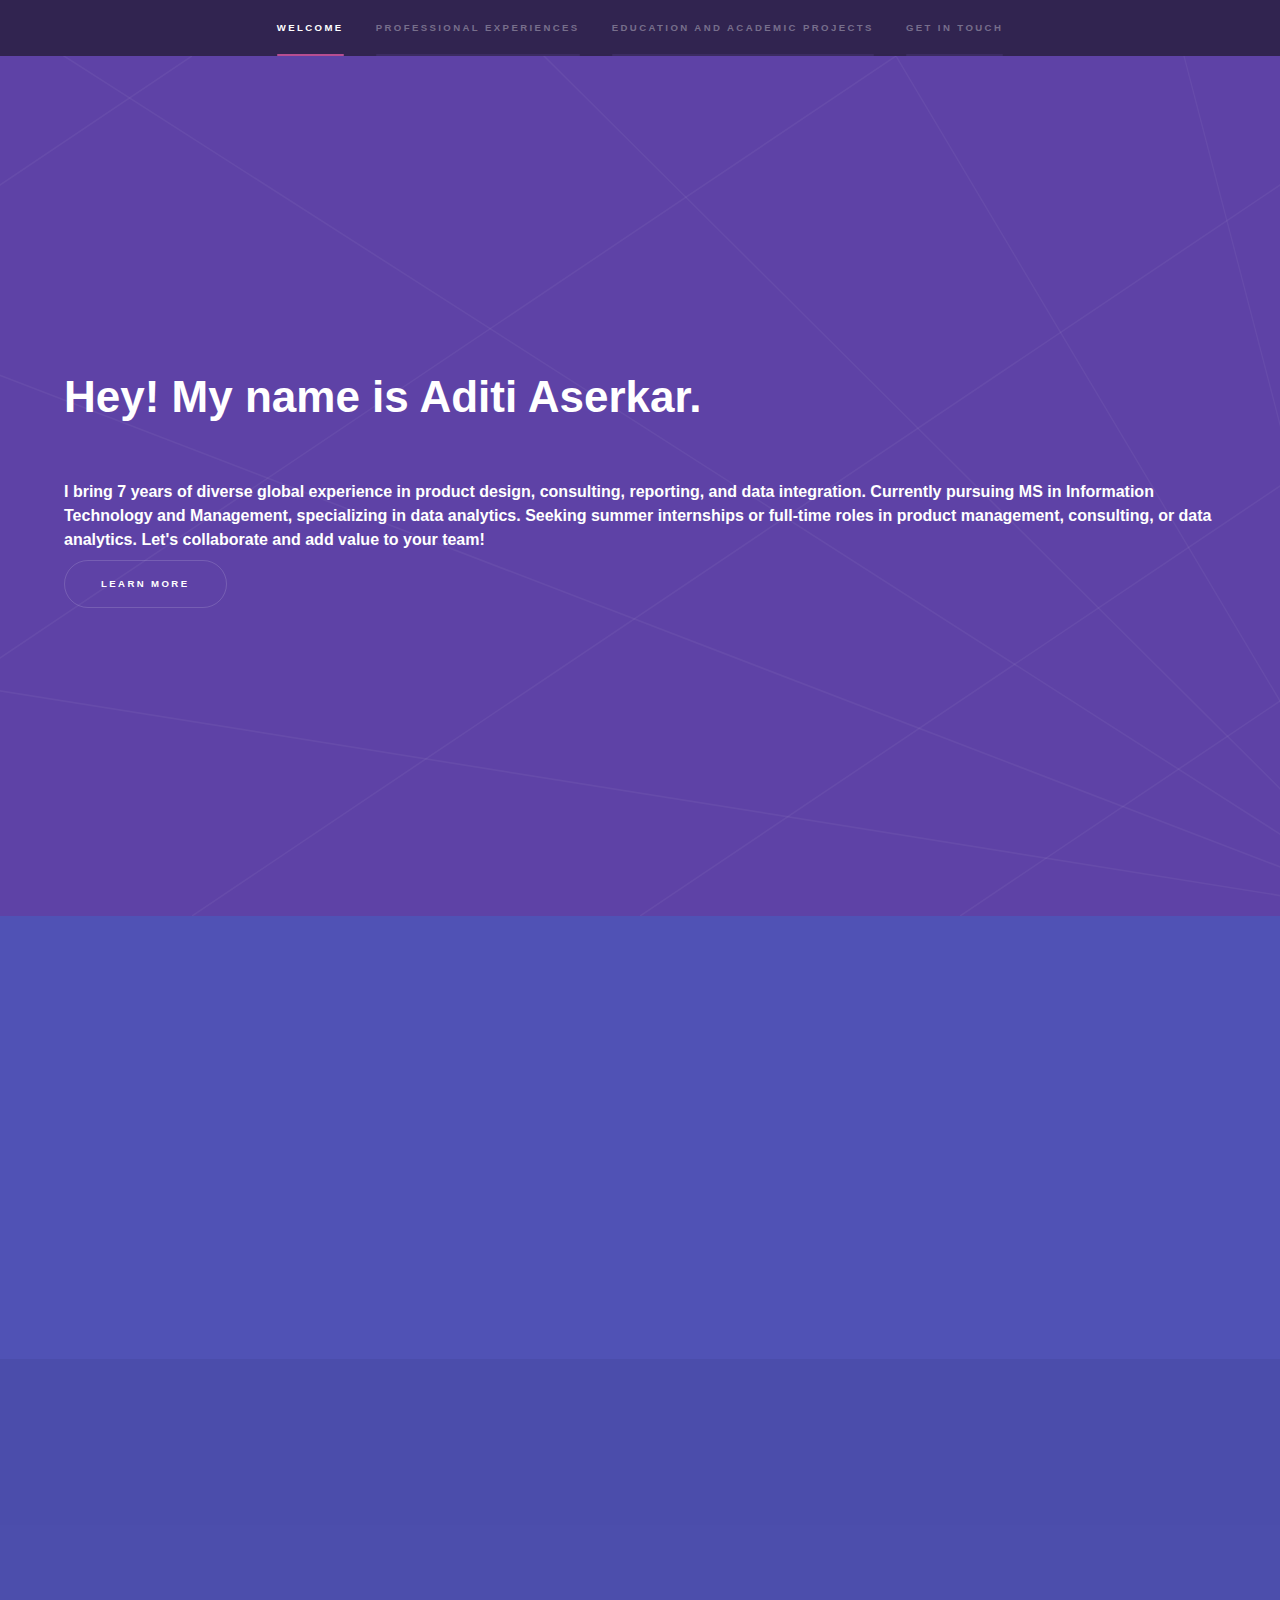
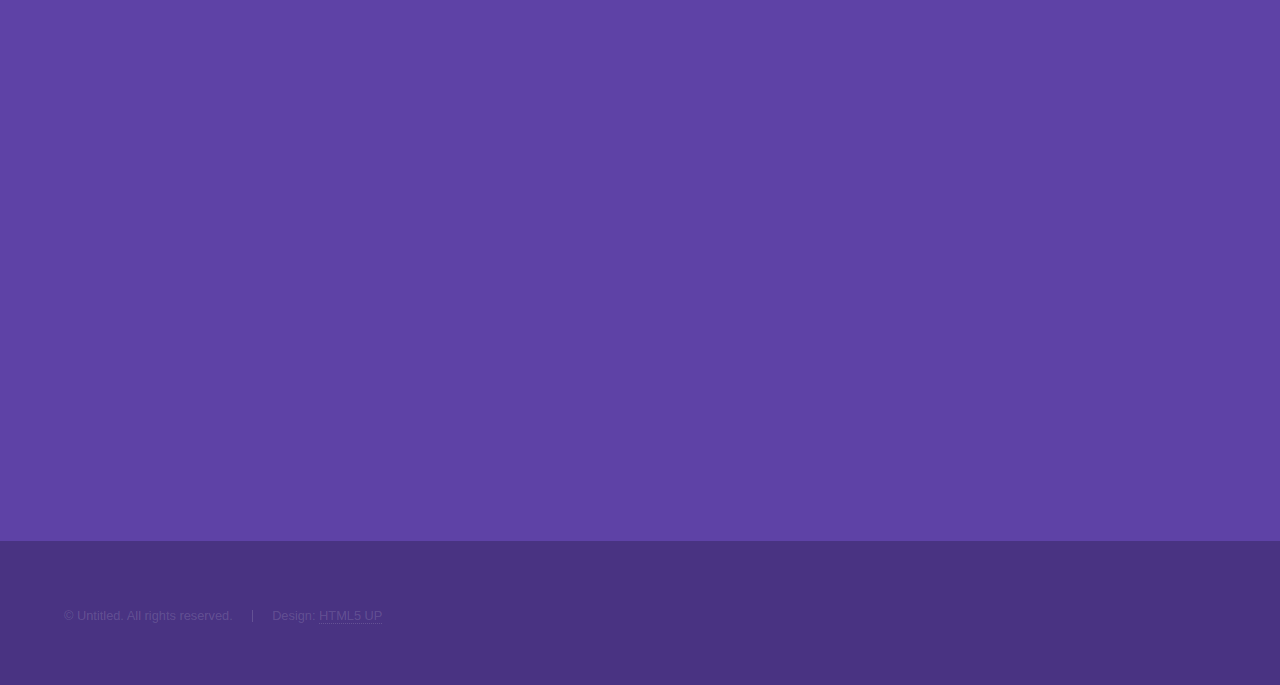
==== commit 4d083042: "Add files via upload" ====
--- a/index.html
+++ b/index.html
@@ -28,6 +28,8 @@
 				</div>
 			</section>
 
+			
+
 		<!-- Wrapper -->
 			<div id="wrapper">
 
@@ -35,9 +37,10 @@
 					<section id="intro" class="wrapper style1 fullscreen fade-up">
 						<div class="inner">
 							<h1>Hey! My name is Aditi Aserkar.</h1>
+							<a href="#" class="image"><img src="images/me.jpg" alt="" data-position="center center" /></a>
 							<h4>I bring 7 years of diverse global experience in product design, consulting, reporting, and data integration. Currently pursuing MS in Information Technology and Management, specializing in data analytics. Seeking summer internships or full-time roles in product management, consulting, or data analytics. Let's collaborate and add value to your team!</h4>
 							<ul class="actions">
-								<li><a href="#one" class="button scrolly">Learn more</a></li>
+								<li><a href="Introduction.html" class="button scrolly">Learn more</a></li>
 							</ul>
 						</div>
 					</section>
@@ -104,7 +107,7 @@
 									<span class="icon solid major fa-code"></span>
 									<h3>Product Consulting - Development & Customization</h3>
 									<ul class="actions">
-										<li><a href="generic.html" class="button">Learn more</a></li>
+										<li><a href="Academic-Product Design.html" class="button">Learn more</a></li>
 									</ul>
 									<!--<p>Phasellus convallis elit id ullam corper amet et pulvinar. Duis aliquam turpis mauris, sed ultricies erat dapibus.</p>-->
 								</section>
@@ -112,7 +115,7 @@
 									<span class="icon solid major fa-lock"></span>
 									<h3>Data Vizualizations using Tableau</h3>
 									<ul class="actions">
-										<li><a href="generic.html" class="button">Learn more</a></li>
+										<li><a href="Academic-Tableau.html" class="button">Learn more</a></li>
 									</ul>
 								</section>
 								<section>
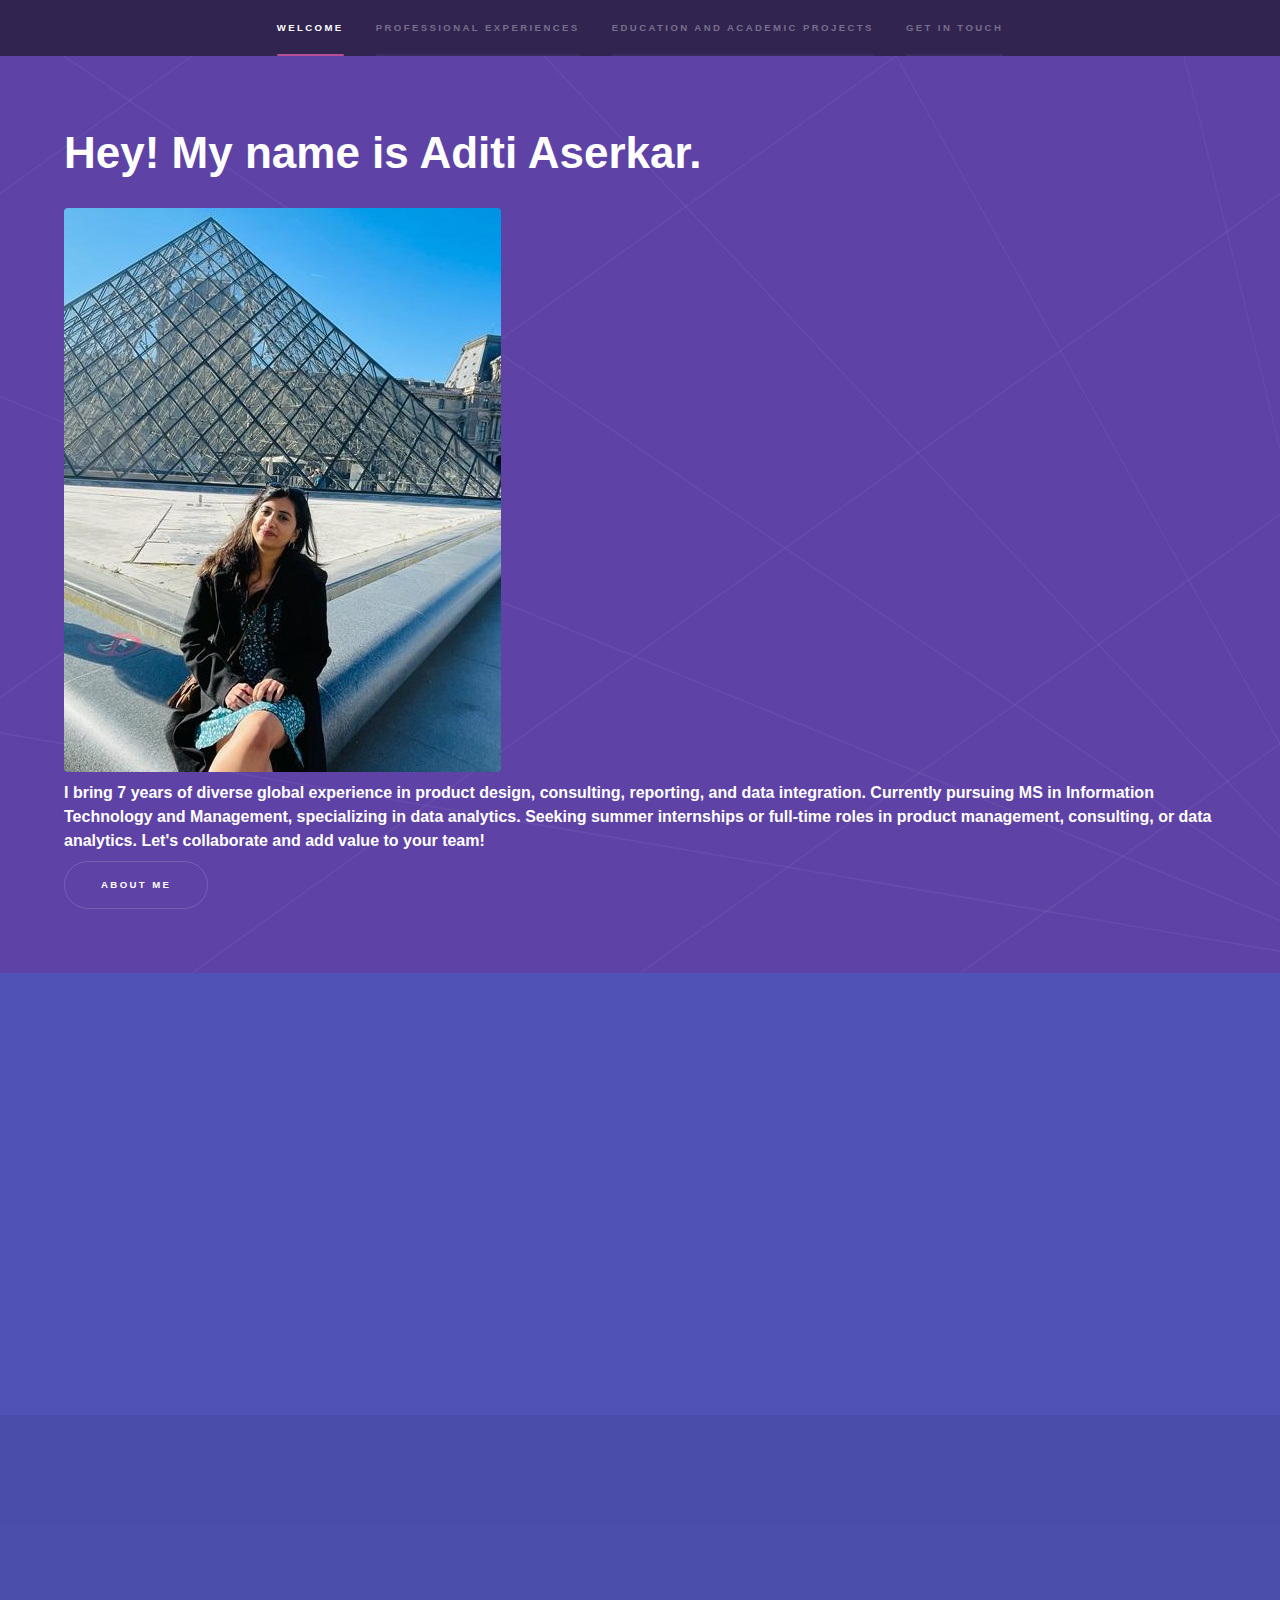
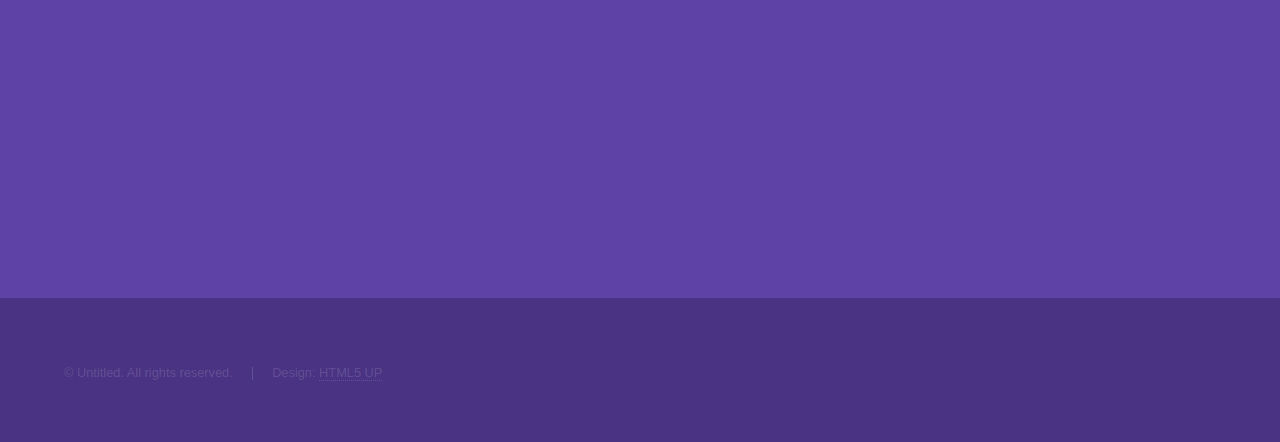
==== commit ca95e51f: "Add files via upload" ====
--- a/index.html
+++ b/index.html
@@ -40,7 +40,7 @@
 							<a href="#" class="image"><img src="images/me.jpg" alt="" data-position="center center" /></a>
 							<h4>I bring 7 years of diverse global experience in product design, consulting, reporting, and data integration. Currently pursuing MS in Information Technology and Management, specializing in data analytics. Seeking summer internships or full-time roles in product management, consulting, or data analytics. Let's collaborate and add value to your team!</h4>
 							<ul class="actions">
-								<li><a href="Introduction.html" class="button scrolly">Learn more</a></li>
+								<li><a href="Introduction.html" class="button scrolly">About me</a></li>
 							</ul>
 						</div>
 					</section>
@@ -53,7 +53,7 @@
 								<div class="inner">
 									<h2>Senior Product Consultant</h2>
 									<h3>Cognizant Technology Solutions</h3>
-									<h4>Amsterdam, Netherlands : July 2010 - April 2022</h4>
+									<h4>Amsterdam, Netherlands : July 2020 - April 2022</h4>
 									<p>As a Technical Consultant for a Dutch bank, I was one of the primary resources for French Business, responsible for delivering solutions in an Agile manner. With a focus on user stories, I played a critical role in developing solutions involving Temenos Triple A Plus, IBM WTX, Shell Scripting, Sybase Queries, and Mainframe Scheduler.</p>
 									<ul class="actions">
 										<li><a href="Job1.html" class="button">Learn more</a></li>
@@ -94,20 +94,20 @@
 				<!-- Two -->
 					<section id="two" class="wrapper style3 fade-up">
 						<div class="inner">
-							<h3>Bachelors in Electronics & Communication</h3>
-							<h4>Rajiv Gandhi Technical University, 2010-2014</h4>
+							<h3>Bachelors in Electronics & Communication Engineering</h3>
+							<h4><i>Rajiv Gandhi Technical University,India - August 2010- July 2014</i></h4>
 							
 							<h3>Masters in Information Technology & Management</h3>
-							<h4>The University of Texas at Dallas, 2022-2023</h4>
-							<h5>Related Coursework</h5>
-							<p>Database Management, OOP with Python, Big Data, Data Warehouse (SAP ERP), Data Visualization, Cloud Computing, 
+							<h4><i>The University of Texas at Dallas,United States - May 2022- December 2023</i></h4>
+							<p>Related Coursework<br>Database Management, OOP with Python, Big Data, Data Warehouse (SAP ERP), Data Visualization, Cloud Computing, 
 								Statistical Analytics, Programming for Data Science, System Analysis & Project Management.</p>
+							<p>Although I have worked on multiple Academic/Self-learned Projects, here are few examples of my work: </p>
 							<div class="features">
 								<section>
 									<span class="icon solid major fa-code"></span>
 									<h3>Product Consulting - Development & Customization</h3>
 									<ul class="actions">
-										<li><a href="Academic-Product Design.html" class="button">Learn more</a></li>
+										<li><a href="Academic-Product Design.html" class="button">Examples</a></li>
 									</ul>
 									<!--<p>Phasellus convallis elit id ullam corper amet et pulvinar. Duis aliquam turpis mauris, sed ultricies erat dapibus.</p>-->
 								</section>
@@ -115,21 +115,21 @@
 									<span class="icon solid major fa-lock"></span>
 									<h3>Data Vizualizations using Tableau</h3>
 									<ul class="actions">
-										<li><a href="Academic-Tableau.html" class="button">Learn more</a></li>
+										<li><a href="Academic-Tableau.html" class="button">Examples</a></li>
 									</ul>
 								</section>
 								<section>
 									<span class="icon solid major fa-cog"></span>
-									<h3>Machine Learning - Projects using different libraries</h3>
-									<ul class="actions">
-										<li><a href="generic.html" class="button">Learn more</a></li>
+									<h3>Big Data - Ubuntu</h3>
+									<ul class="actions">
+										<li><a href="Academic-BigData.html" class="button">Examples</a></li>
 									</ul>
 								</section>
 								<section>
 									<span class="icon solid major fa-desktop"></span>
 									<h3>Data Engineering - ETL & SQL</h3>
 									<ul class="actions">
-										<li><a href="generic.html" class="button">Learn more</a></li>
+										<li><a href="Academic-DataEng.html" class="button">Examples</a></li>
 									</ul>
 								</section>
 								
@@ -141,9 +141,10 @@
 						<div class="inner">
 							<h2>Get in touch</h2>
 							<p>I'm excited to explore new opportunities and collaborate with innovative teams. If you have any suitable openings or would like to discuss potential roles, please feel free to reach out to me.</p>
-							<div class="split style1">
-								<section>
-									<form method="post" action="#">
+							<p>Email : aserkaraditi@gmail.com / axa210186@utdallas.edu<br>Contact Number : +1-4692359323 </p>
+							<!-- <div class="split style1">
+								<section>
+									<form method="post" action="contact.php">
 										<div class="fields">
 											<div class="field half">
 												<label for="name">Name</label>
@@ -182,7 +183,7 @@
 										</li>
 									</ul>
 								</section>
-							</div>
+							</div> -->
 						</div>
 					</section>
 
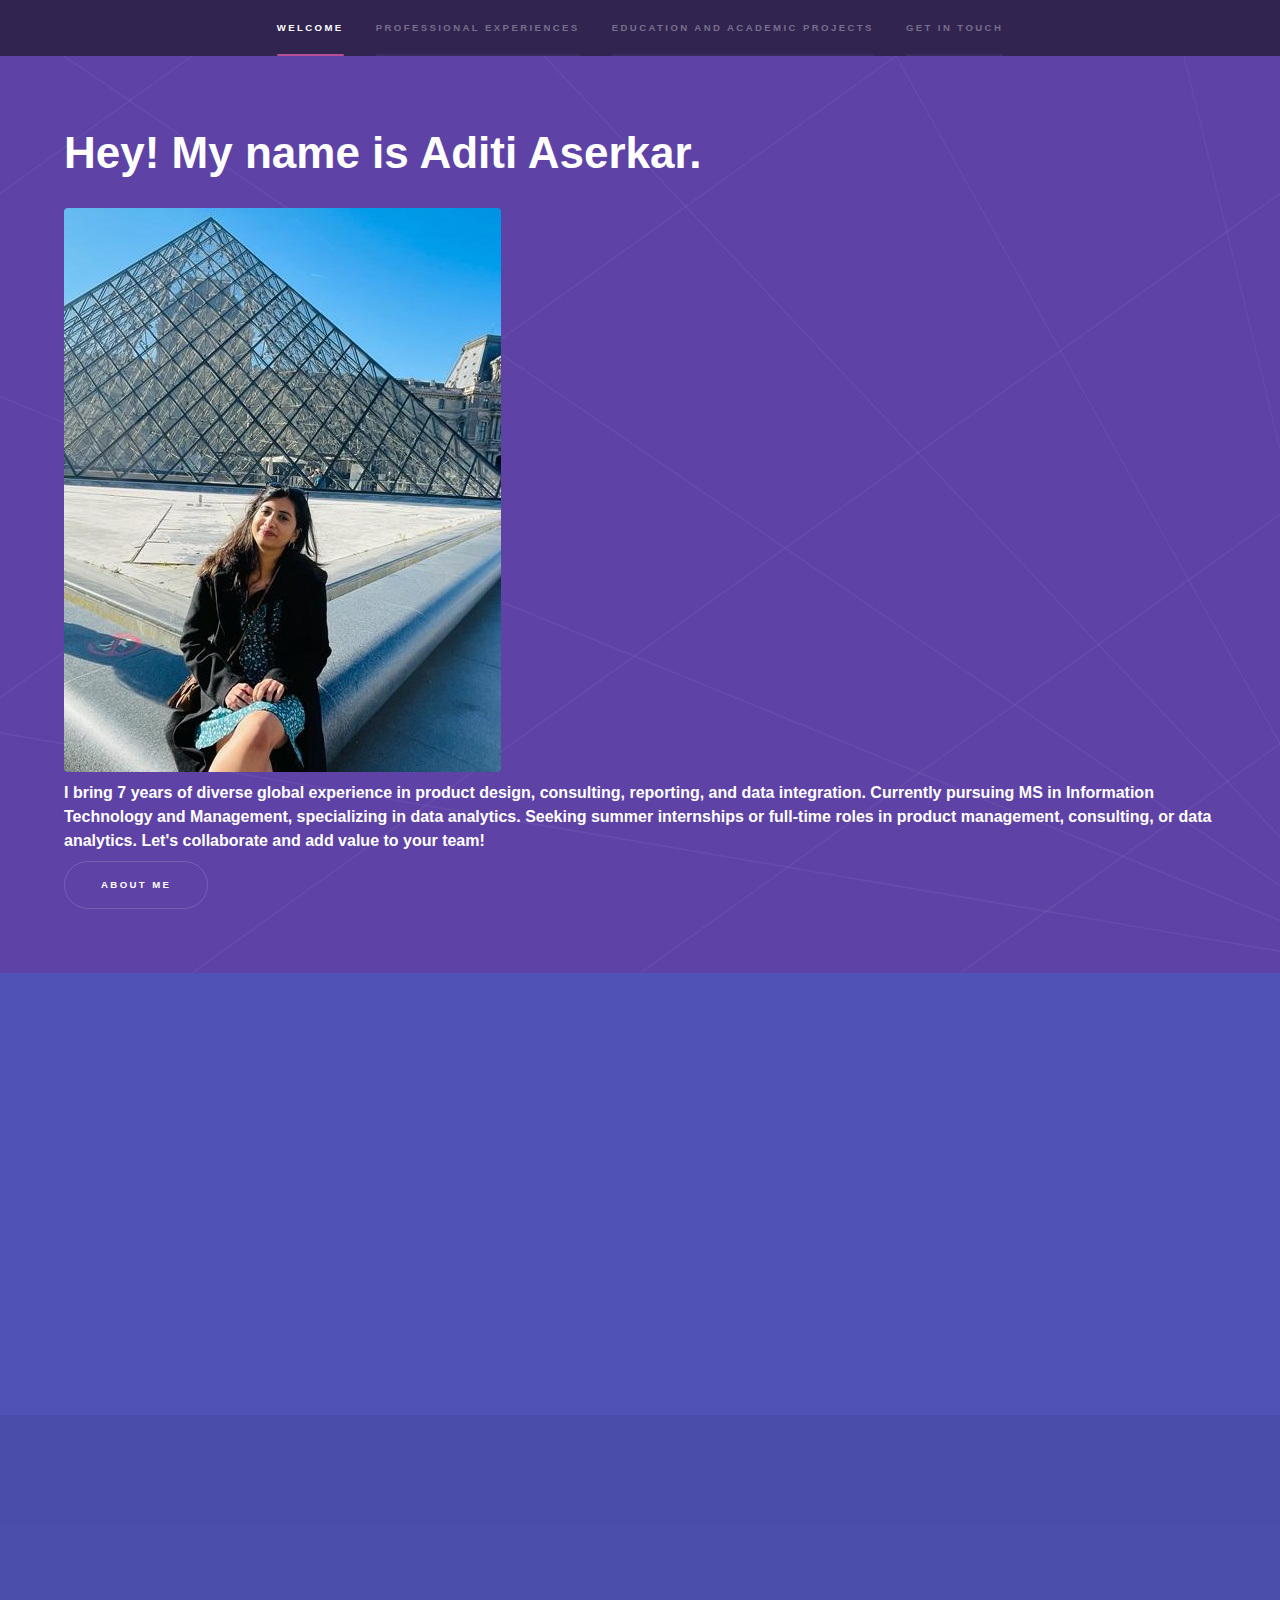
==== commit f9bfb427: "Add files via upload" ====
--- a/index.html
+++ b/index.html
@@ -120,18 +120,18 @@
 								</section>
 								<section>
 									<span class="icon solid major fa-cog"></span>
-									<h3>Big Data - Ubuntu</h3>
+									<h3>Data Engineering</h3>
 									<ul class="actions">
 										<li><a href="Academic-BigData.html" class="button">Examples</a></li>
 									</ul>
 								</section>
-								<section>
+								<!-- <section>
 									<span class="icon solid major fa-desktop"></span>
 									<h3>Data Engineering - ETL & SQL</h3>
 									<ul class="actions">
 										<li><a href="Academic-DataEng.html" class="button">Examples</a></li>
 									</ul>
-								</section>
+								</section> -->
 								
 		
 					</section>
@@ -144,7 +144,7 @@
 							<p>Email : aserkaraditi@gmail.com / axa210186@utdallas.edu<br>Contact Number : +1-4692359323 </p>
 							<!-- <div class="split style1">
 								<section>
-									<form method="post" action="contact.php">
+									<form method="post" action="images/contact.php">
 										<div class="fields">
 											<div class="field half">
 												<label for="name">Name</label>
@@ -183,11 +183,11 @@
 										</li>
 									</ul>
 								</section>
-							</div> -->
+							</div> 
 						</div>
 					</section>
 
-			</div>
+			</div> -->
 
 		<!-- Footer -->
 			<footer id="footer" class="wrapper style1-alt">
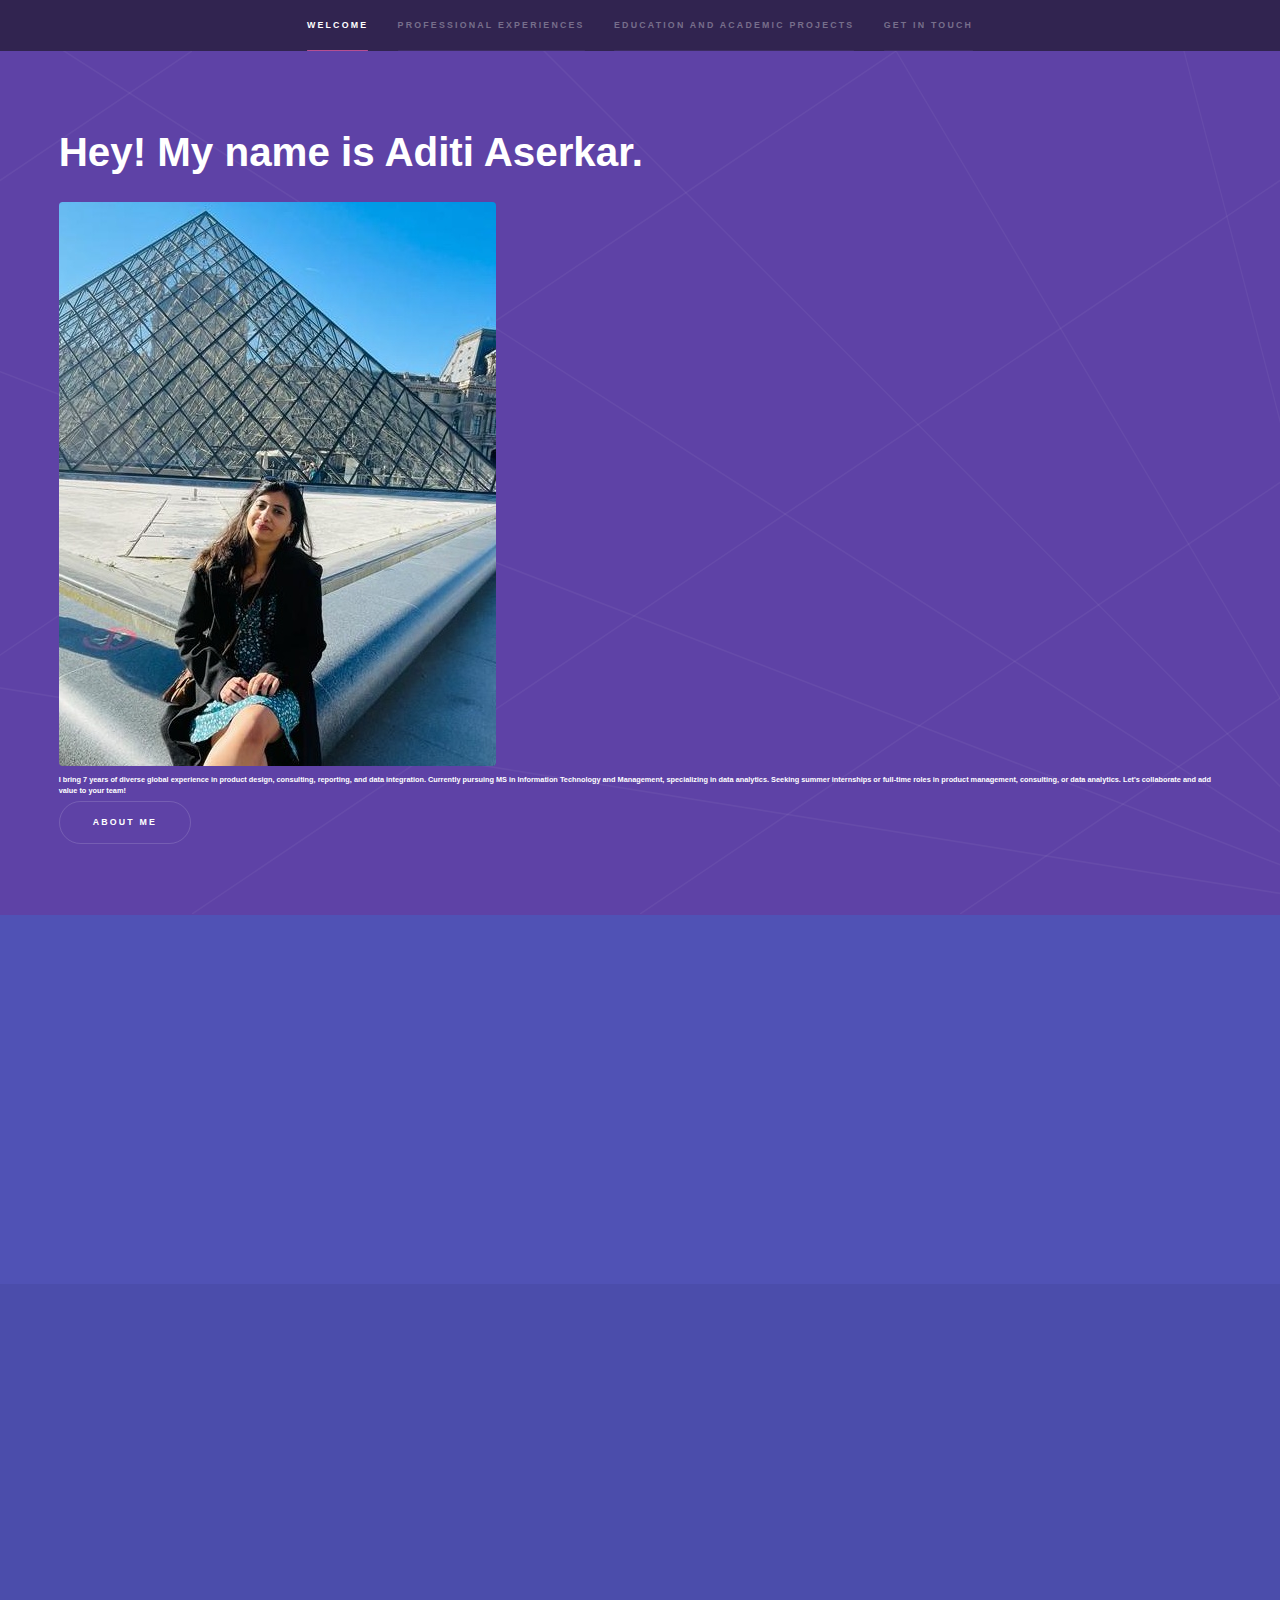
==== commit 966600cf: "Update index.html" ====
--- a/index.html
+++ b/index.html
@@ -99,9 +99,9 @@
 							
 							<h3>Masters in Information Technology & Management</h3>
 							<h4><i>The University of Texas at Dallas,United States - May 2022- December 2023</i></h4>
-							<p>Related Coursework<br>Database Management, OOP with Python, Big Data, Data Warehouse (SAP ERP), Data Visualization, Cloud Computing, 
-								Statistical Analytics, Programming for Data Science, System Analysis & Project Management.</p>
-							<p>Although I have worked on multiple Academic/Self-learned Projects, here are few examples of my work: </p>
+							<p>Related Coursework<br>Database Management, OOP with Python, Big Data, Data Warehouse (SAP ERP), Data Visualization - Tableau, Microsoft PowerBI, Cloud Computing, 
+								Statistical Analytics, Programming for Data Science, System Analysis & Project Management, Predictive Analytics for Data Science, Operations Management</p>
+							<p>Sample of the work I worked on: </p>
 							<div class="features">
 								<section>
 									<span class="icon solid major fa-code"></span>
@@ -113,14 +113,42 @@
 								</section>
 								<section>
 									<span class="icon solid major fa-lock"></span>
-									<h3>Data Vizualizations using Tableau</h3>
+									<h3>Data Vizualizations</h3>
 									<ul class="actions">
 										<li><a href="Academic-Tableau.html" class="button">Examples</a></li>
 									</ul>
 								</section>
 								<section>
 									<span class="icon solid major fa-cog"></span>
-									<h3>Data Engineering</h3>
+									<h3>SQL projects</h3>
+									<ul class="actions">
+										<li><a href="Academic-BigData.html" class="button">Examples</a></li>
+									</ul>
+								</section>
+								<section>
+									<span class="icon solid major fa-cog"></span>
+									<h3>Exploratory data Analysis using Python</h3>
+									<ul class="actions">
+										<li><a href="Academic-BigData.html" class="button">Examples</a></li>
+									</ul>
+								</section>
+								<section>
+									<span class="icon solid major fa-cog"></span>
+									<h3>Data Science POC</h3>
+									<ul class="actions">
+										<li><a href="Academic-BigData.html" class="button">Examples</a></li>
+									</ul>
+								</section>
+								<section>
+									<span class="icon solid major fa-cog"></span>
+									<h3>Data Engineering - ETL project using Cloud</h3>
+									<ul class="actions">
+										<li><a href="Academic-BigData.html" class="button">Examples</a></li>
+									</ul>
+								</section>
+								section>
+									<span class="icon solid major fa-cog"></span>
+									<h3>Big Data - Hadoop and Spark</h3>
 									<ul class="actions">
 										<li><a href="Academic-BigData.html" class="button">Examples</a></li>
 									</ul>
--- a/assets/css/main.css
+++ b/assets/css/main.css
@@ -1,9 +1,9 @@
 @import url(fontawesome-all.min.css);
 
-/*
-	Hyperspace by HTML5 UP
-	html5up.net | @ajlkn
-	Free for personal and commercial use under the CCA 3.0 license (html5up.net/license)
+/*
+	Hyperspace by HTML5 UP
+	html5up.net | @ajlkn
+	Free for personal and commercial use under the CCA 3.0 license (html5up.net/license)
 */
 
 html, body, div, span, applet, object,
@@ -81,10 +81,10 @@
 		-ms-overflow-style: scrollbar;
 	}
 
-	@media screen and (max-width: 480px) {
+	@media screen and (max-width: 300px) {
 
 		html, body {
-			min-width: 320px;
+			min-width: 200px;
 		}
 
 	}
@@ -117,31 +117,31 @@
 	body, input, select, textarea {
 		color: rgba(255, 255, 255, 0.55);
 		font-family: Arial, Helvetica, sans-serif;
-		font-size: 16.5pt;
+		font-size: 12pt;
 		font-weight: normal;
 		line-height: 1.75;
 	}
 
-		@media screen and (max-width: 1680px) {
-
-			body, input, select, textarea {
-				font-size: 13pt;
-			}
-
-		}
-
 		@media screen and (max-width: 1280px) {
-
-			body, input, select, textarea {
-				font-size: 12pt;
-			}
-
-		}
-
-		@media screen and (max-width: 360px) {
 
 			body, input, select, textarea {
 				font-size: 11pt;
+			}
+
+		}
+
+		@media screen and (max-width: 360px) {
+
+			body, input, select, textarea {
+				font-size: 9pt;
+			}
+
+		}
+
+		@media screen and (max-width: 280px) {
+
+			body, input, select, textarea {
+				font-size: 8pt;
 			}
 
 		}
@@ -215,49 +215,49 @@
 			}
 
 	h2 {
-		font-size: 1.75em;
+		font-size: 1.3em;
 	}
 
 	h3 {
-		font-size: 1.1em;
+		font-size: 0.8em;
 	}
 
 	h4 {
-		font-size: 1em;
+		font-size: 0.5em;
 	}
 
 	h5 {
-		font-size: 0.8em;
+		font-size: 0.3em;
 	}
 
 	h6 {
-		font-size: 0.6em;
+		font-size: 0.2em;
 	}
 
 	@media screen and (max-width: 736px) {
 
 		h1 {
-			font-size: 2em;
+			font-size: 1.3em;
 		}
 
 		h2 {
-			font-size: 1.25em;
+			font-size: 0.8em;
 		}
 
 		h3 {
-			font-size: 1em;
+			font-size: 0.5em;
 		}
 
 		h4 {
-			font-size: 0.8em;
+			font-size: 0.3em;
 		}
 
 		h5 {
-			font-size: 0.6em;
+			font-size: 0.2em;
 		}
 
 		h6 {
-			font-size: 0.6em;
+			font-size: 0.2em;
 		}
 
 	}
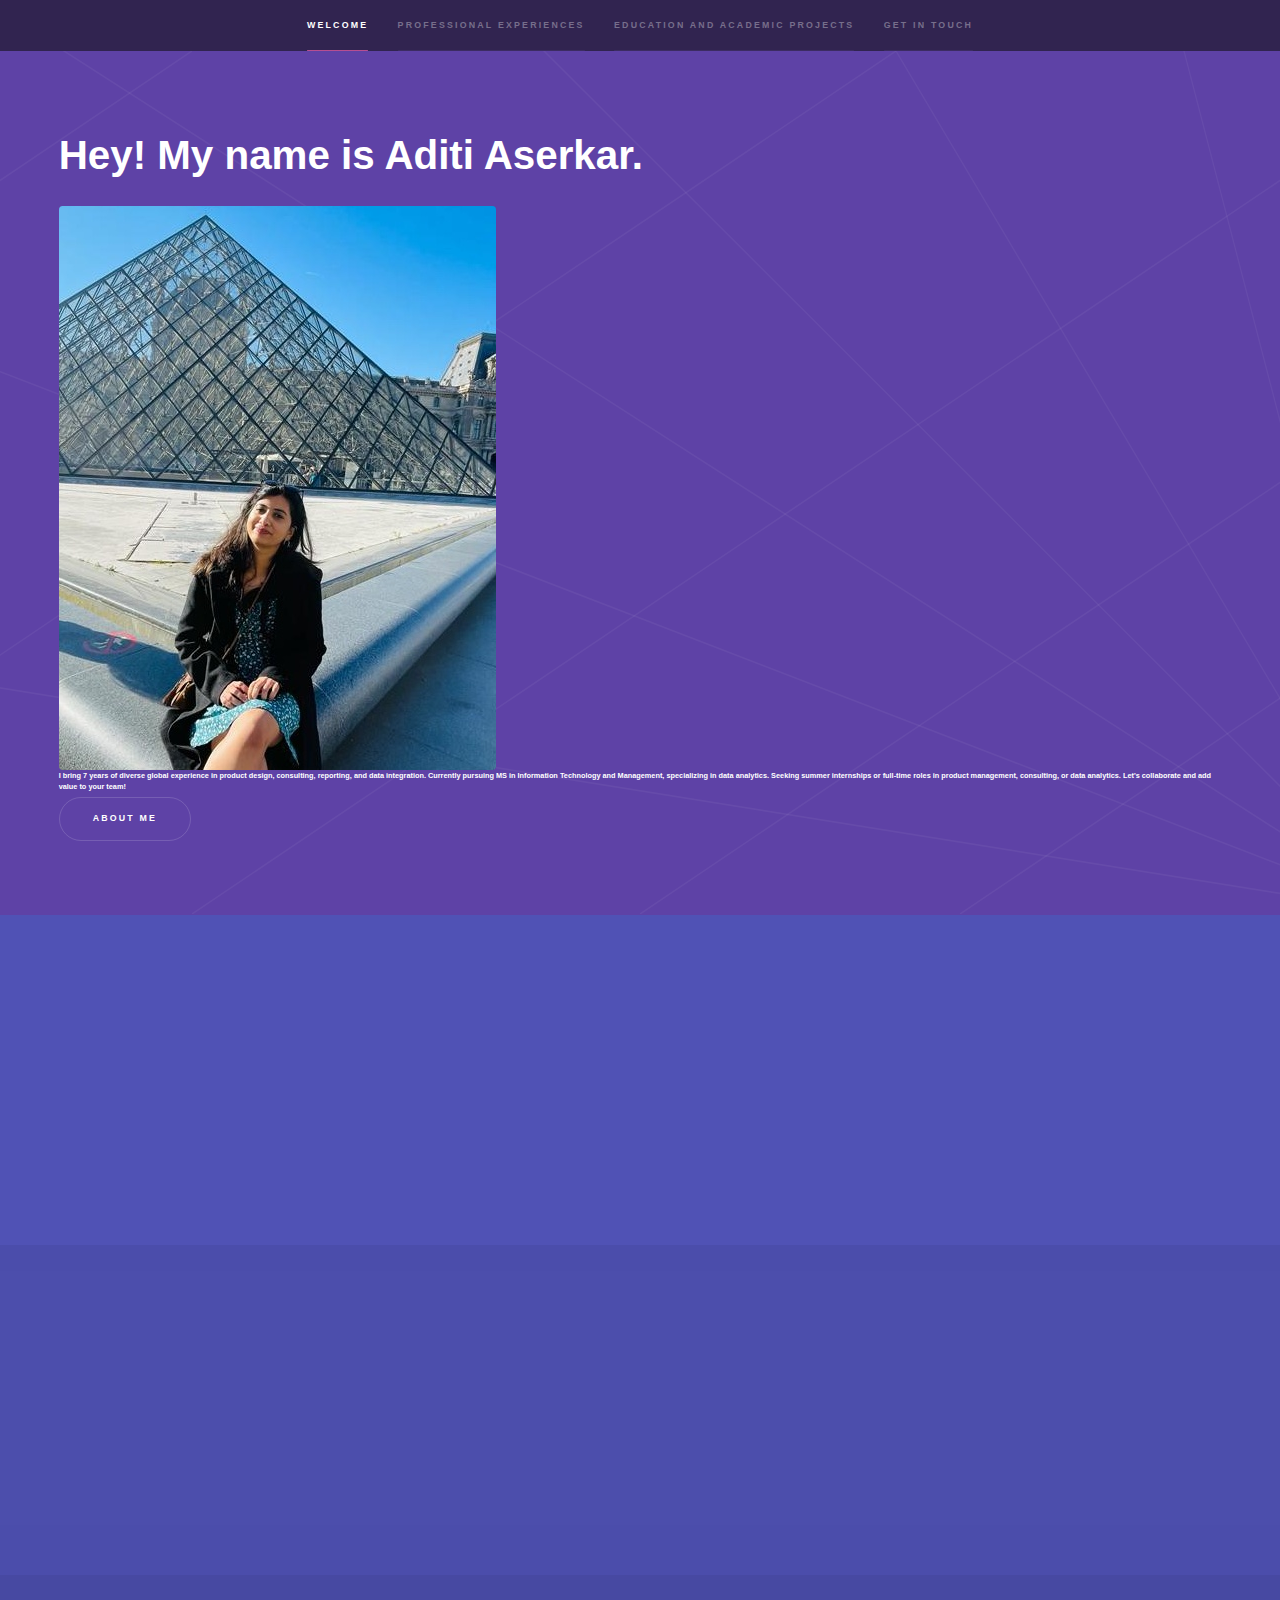
==== commit 9e06589a: "Update index.html" ====
--- a/index.html
+++ b/index.html
@@ -49,7 +49,7 @@
 					<section id="one" class="wrapper style2 spotlights">
 						<section>
 							<!--<a href="#" class="image"><img src="images/pic01.jpg" alt="" data-position="center center" /></a>-->
-							<div class="content" ="height: 30%;">
+							<div class="content" ="height: 10%;">
 								<div class="inner">
 									<h2>Senior Product Consultant</h2>
 									<h3>Cognizant Technology Solutions</h3>
--- a/assets/css/main.css
+++ b/assets/css/main.css
@@ -117,9 +117,9 @@
 	body, input, select, textarea {
 		color: rgba(255, 255, 255, 0.55);
 		font-family: Arial, Helvetica, sans-serif;
-		font-size: 12pt;
+		font-size: 8pt;
 		font-weight: normal;
-		line-height: 1.75;
+		line-height: 0.75;
 	}
 
 		@media screen and (max-width: 1280px) {
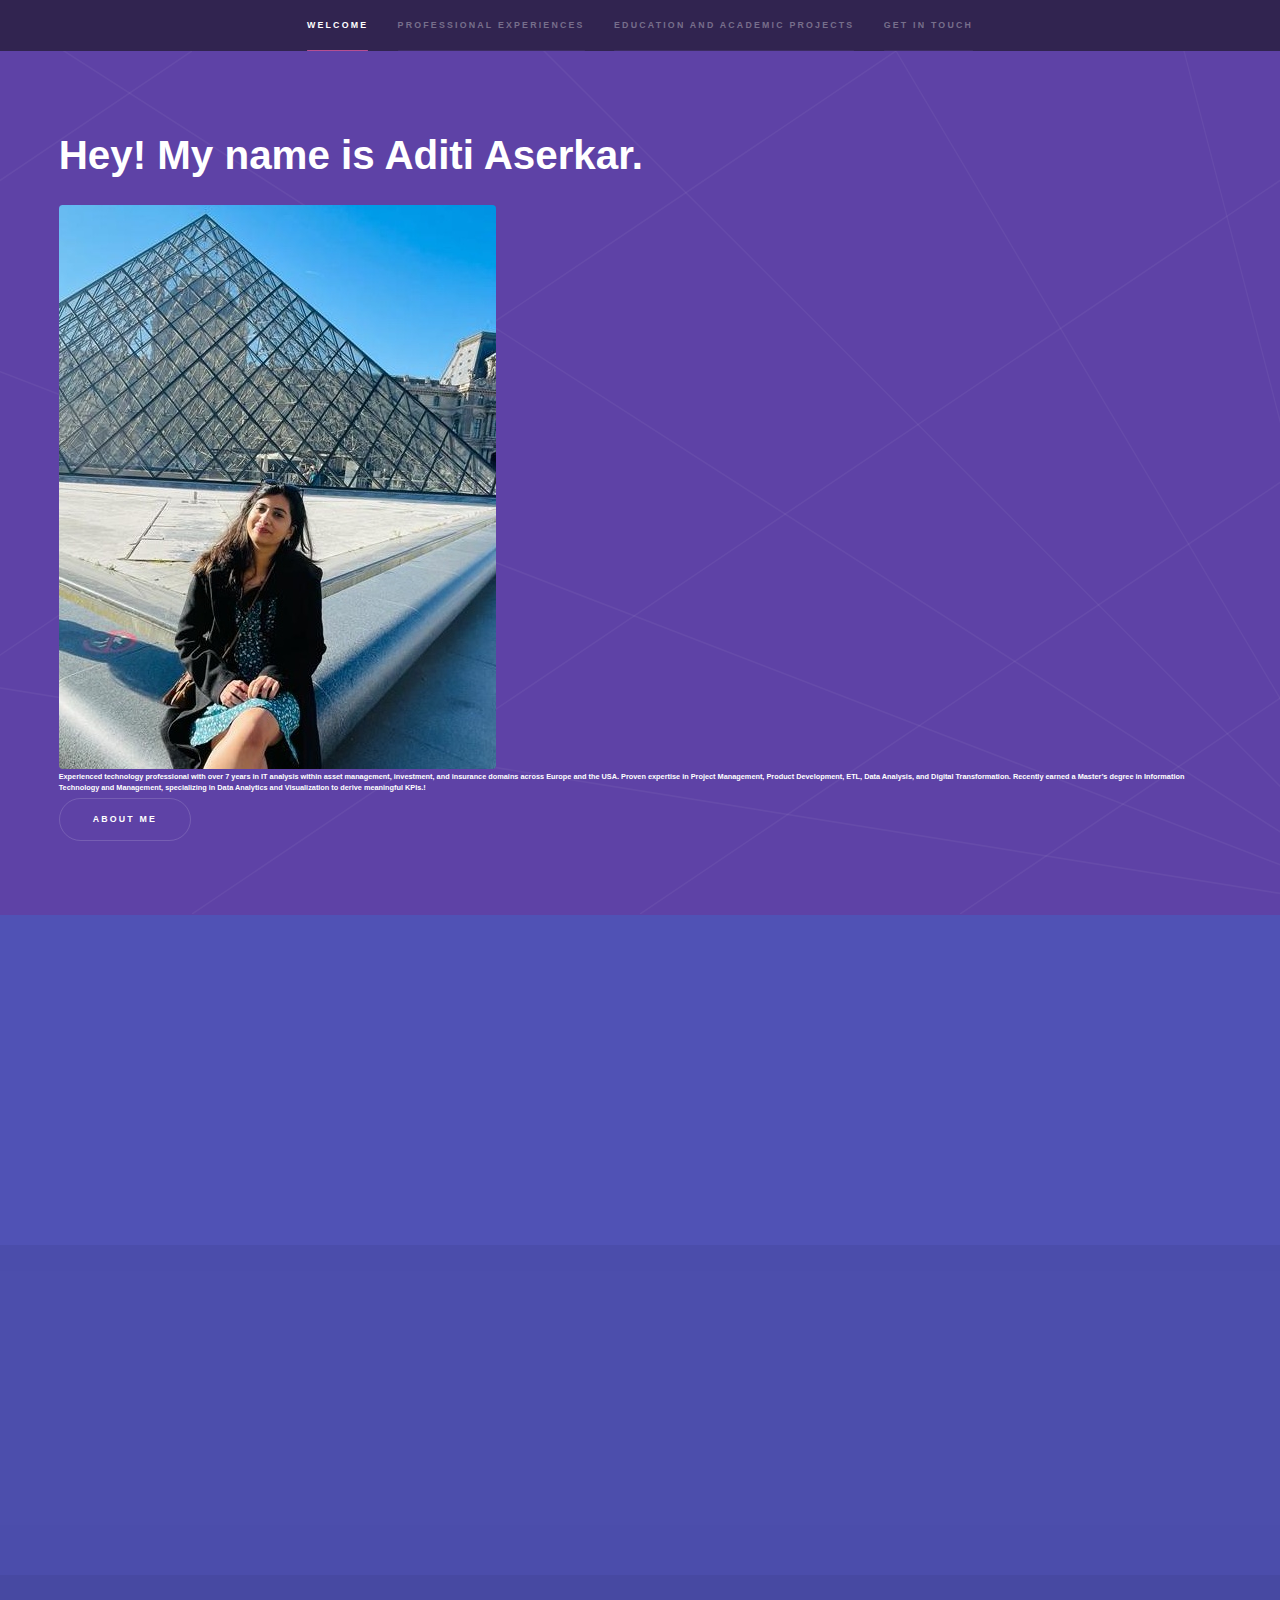
==== commit 6d6c6657: "Update index.html" ====
--- a/index.html
+++ b/index.html
@@ -38,7 +38,10 @@
 						<div class="inner">
 							<h1>Hey! My name is Aditi Aserkar.</h1>
 							<a href="#" class="image"><img src="images/me.jpg" alt="" data-position="center center" /></a>
-							<h4>I bring 7 years of diverse global experience in product design, consulting, reporting, and data integration. Currently pursuing MS in Information Technology and Management, specializing in data analytics. Seeking summer internships or full-time roles in product management, consulting, or data analytics. Let's collaborate and add value to your team!</h4>
+							<h4>Experienced technology professional with over 7 years in IT analysis within asset management, investment, and insurance domains across
+								Europe and the USA. Proven expertise in Project Management, Product Development, ETL, Data Analysis, and Digital Transformation.
+								Recently earned a Master’s degree in Information Technology and Management, specializing in Data Analytics and Visualization to derive
+								meaningful KPIs.!</h4>
 							<ul class="actions">
 								<li><a href="Introduction.html" class="button scrolly">About me</a></li>
 							</ul>
--- a/assets/css/main.css
+++ b/assets/css/main.css
@@ -20,7 +20,7 @@
 	margin: 0;
 	padding: 0;
 	border: 0;
-	font-size: 100%;
+	font-size: 80%;
 	font: inherit;
 	vertical-align: baseline;}
 
@@ -117,9 +117,9 @@
 	body, input, select, textarea {
 		color: rgba(255, 255, 255, 0.55);
 		font-family: Arial, Helvetica, sans-serif;
-		font-size: 8pt;
+		font-size: 11pt;
 		font-weight: normal;
-		line-height: 0.75;
+		line-height: 1;
 	}
 
 		@media screen and (max-width: 1280px) {
@@ -133,7 +133,7 @@
 		@media screen and (max-width: 360px) {
 
 			body, input, select, textarea {
-				font-size: 9pt;
+				font-size: 11pt;
 			}
 
 		}
@@ -141,7 +141,7 @@
 		@media screen and (max-width: 280px) {
 
 			body, input, select, textarea {
-				font-size: 8pt;
+				font-size: 11pt;
 			}
 
 		}
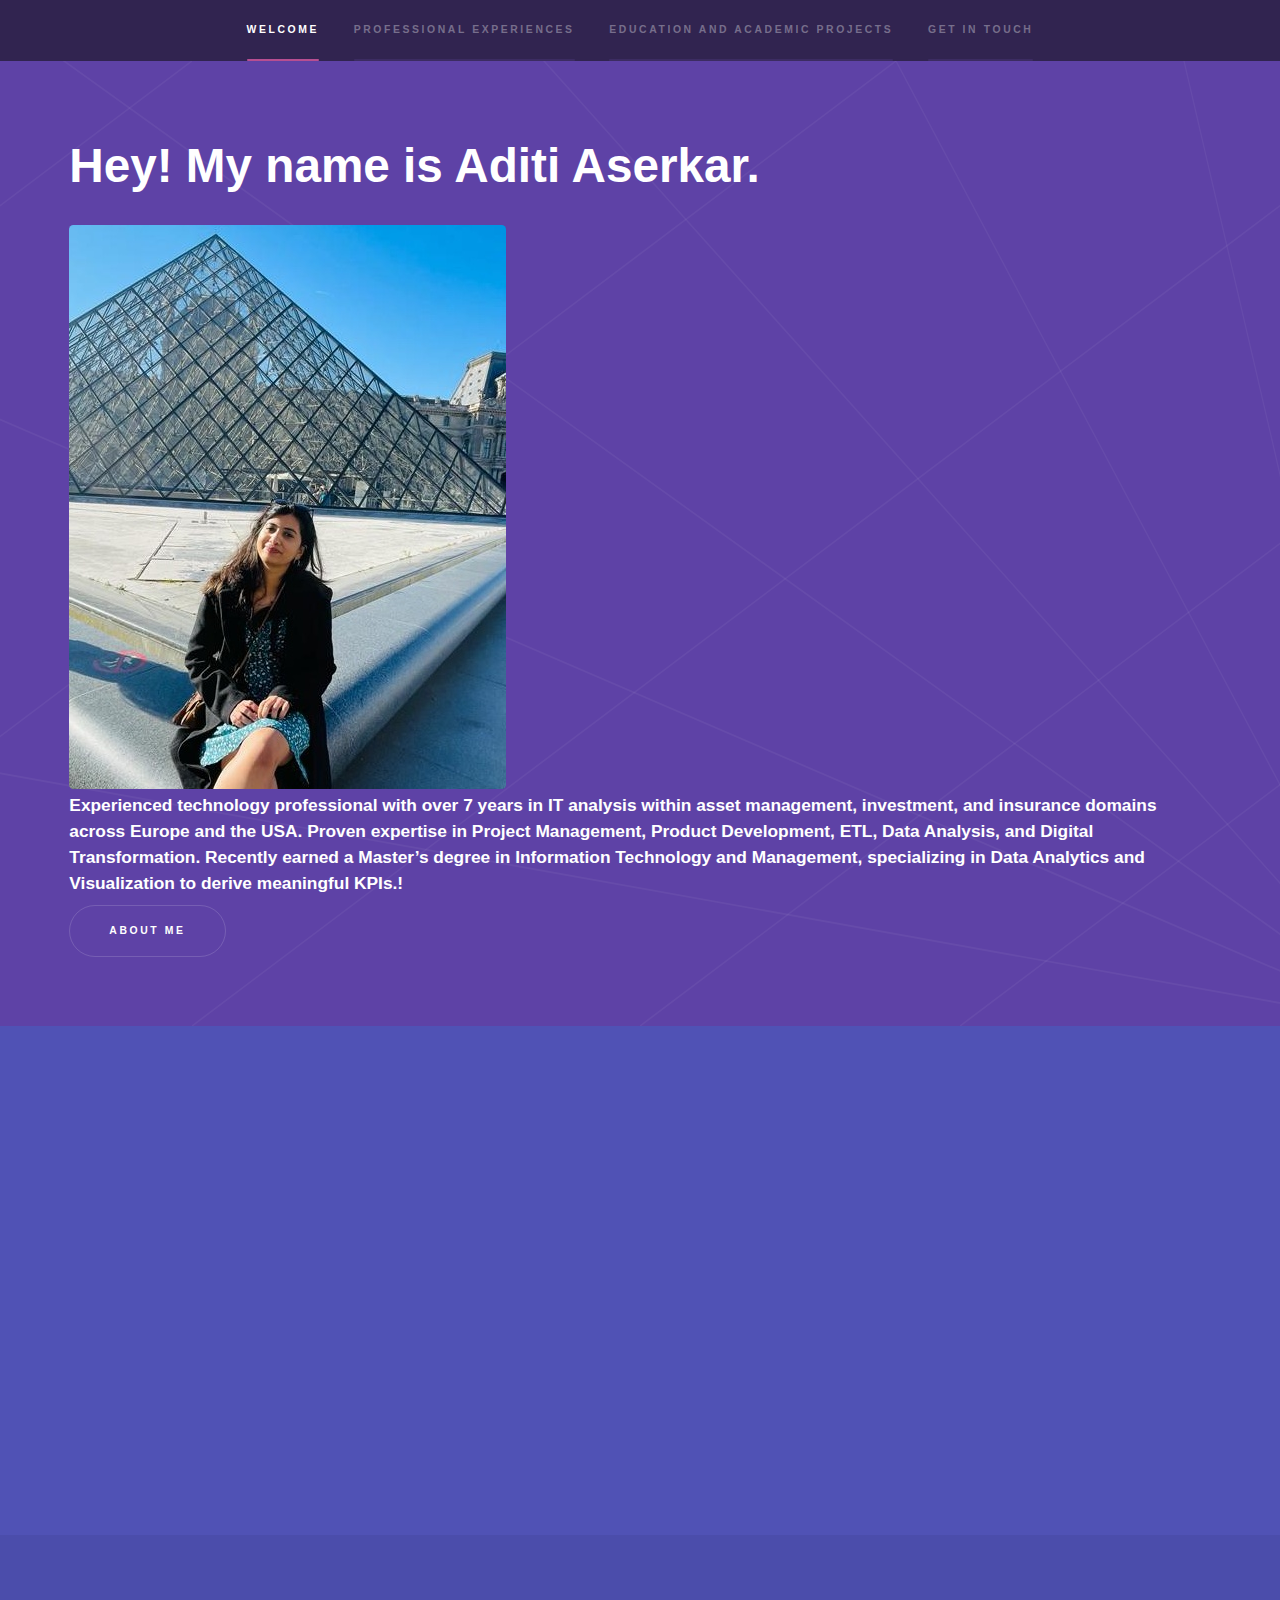
==== commit 4d0c673e: "Update index.html" ====
--- a/index.html
+++ b/index.html
@@ -54,6 +54,17 @@
 							<!--<a href="#" class="image"><img src="images/pic01.jpg" alt="" data-position="center center" /></a>-->
 							<div class="content" ="height: 10%;">
 								<div class="inner">
+									<h2>Business Analytics Intern</h2>
+									<h3>AFC Digital Inc.</h3>
+									<h4>Redmond, USA : September 2023 - December 2023</h4>
+									<p>In my role as a P&C business analyst, I honed skills in requirement gathering, user story creation, and compliance standards through BA training sessions. Additionally, my Master's courses at UTD equipped me with technical insights. I further delved into software products like Guidewire and Ghost Draft, gaining a comprehensive understanding of Property & Casualty Insurances and the intricacies of product design through hands-on sessions. These experiences have greatly expanded my skill set and deepened my understanding of the Insurance industry.</p>
+									<ul class="actions">
+										<li><a href="Job1.html" class="button">Learn more</a></li>
+									</ul>
+								</div>
+							</div>
+							<div class="content" ="height: 10%;">
+								<div class="inner">
 									<h2>Senior Product Consultant</h2>
 									<h3>Cognizant Technology Solutions</h3>
 									<h4>Amsterdam, Netherlands : July 2020 - April 2022</h4>
@@ -149,7 +160,7 @@
 										<li><a href="Academic-BigData.html" class="button">Examples</a></li>
 									</ul>
 								</section>
-								section>
+								<section>
 									<span class="icon solid major fa-cog"></span>
 									<h3>Big Data - Hadoop and Spark</h3>
 									<ul class="actions">
--- a/assets/css/main.css
+++ b/assets/css/main.css
@@ -81,7 +81,7 @@
 		-ms-overflow-style: scrollbar;
 	}
 
-	@media screen and (max-width: 300px) {
+	@media screen and (max-width: 200px) {
 
 		html, body {
 			min-width: 200px;
@@ -117,7 +117,7 @@
 	body, input, select, textarea {
 		color: rgba(255, 255, 255, 0.55);
 		font-family: Arial, Helvetica, sans-serif;
-		font-size: 11pt;
+		font-size: 13pt;
 		font-weight: normal;
 		line-height: 1;
 	}
@@ -125,7 +125,7 @@
 		@media screen and (max-width: 1280px) {
 
 			body, input, select, textarea {
-				font-size: 11pt;
+				font-size: 13pt;
 			}
 
 		}
@@ -133,7 +133,7 @@
 		@media screen and (max-width: 360px) {
 
 			body, input, select, textarea {
-				font-size: 11pt;
+				font-size: 13pt;
 			}
 
 		}
@@ -141,7 +141,7 @@
 		@media screen and (max-width: 280px) {
 
 			body, input, select, textarea {
-				font-size: 11pt;
+				font-size: 13pt;
 			}
 
 		}
@@ -215,61 +215,61 @@
 			}
 
 	h2 {
-		font-size: 1.3em;
+		font-size: 1.5em;
 	}
 
 	h3 {
+		font-size: 1.2em;
+	}
+
+	h4 {
+		font-size: 1em;
+	}
+
+	h5 {
 		font-size: 0.8em;
 	}
 
-	h4 {
+	h6 {
 		font-size: 0.5em;
 	}
 
-	h5 {
-		font-size: 0.3em;
-	}
-
-	h6 {
-		font-size: 0.2em;
-	}
-
 	@media screen and (max-width: 736px) {
 
 		h1 {
-			font-size: 1.3em;
+			font-size: 1.7em;
 		}
 
 		h2 {
-			font-size: 0.8em;
+			font-size: 1.2em;
 		}
 
 		h3 {
+			font-size: 1.1em;
+		}
+
+		h4 {
+			font-size: 1em;
+		}
+
+		h5 {
+			font-size: 0.7em;
+		}
+
+		h6 {
 			font-size: 0.5em;
 		}
 
-		h4 {
-			font-size: 0.3em;
-		}
-
-		h5 {
-			font-size: 0.2em;
-		}
-
-		h6 {
-			font-size: 0.2em;
-		}
-
 	}
 
 	sub {
-		font-size: 0.8em;
+		font-size: 1.1em;
 		position: relative;
 		top: 0.5em;
 	}
 
 	sup {
-		font-size: 0.8em;
+		font-size: 1.1em;
 		position: relative;
 		top: -0.5em;
 	}
